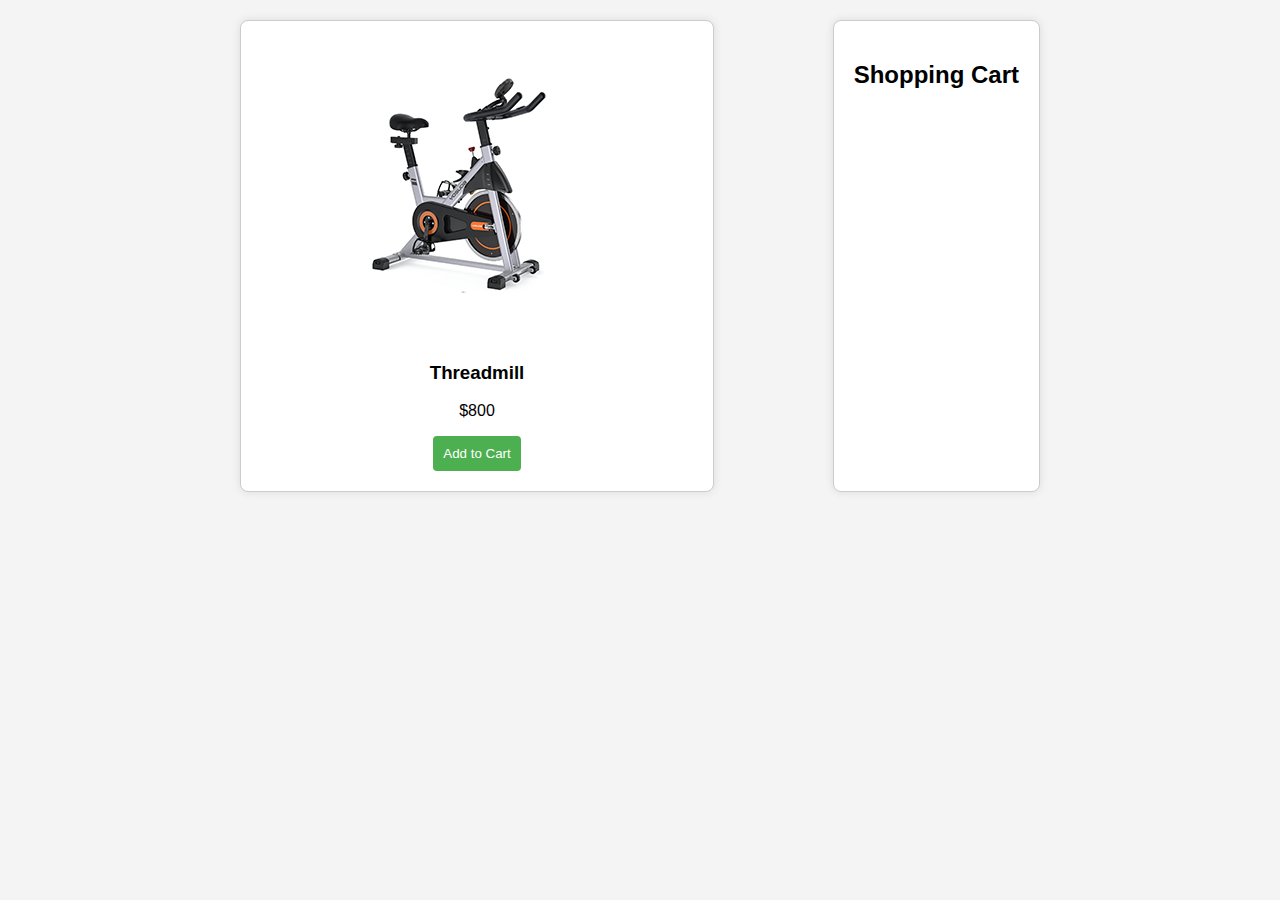
==== cart.html @ 96735649 "Nineth commit" ====
<!DOCTYPE html>
<html lang="en">

<head>
    <meta charset="UTF-8">
    <meta name="viewport" content="width=device-width, initial-scale=1.0">
    <title>Shopping Cart Example</title>
    <link rel="stylesheet" href="./assets/css/cart.css">
</head>

<body>
    <div class="container">
        <div class="item">
            <img src="./assets/images/002.jpg" alt="Product Image">
            <h3>Threadmill</h3>
            <p>$800</p>
            <button onclick="addToCart()">Add to Cart</button>
        </div>
       

        <div class="cart">
            <h2>Shopping Cart</h2>
            <ul id="cartItems"></ul>
        </div>
    </div>

    <script src="./assets/js/cart.js"></script>
</body>

</html>
---- assets/css/cart.css ----
body {
    font-family: 'Arial', sans-serif;
    margin: 0;
    padding: 0;
    background-color: #f4f4f4;
}

.container {
    max-width: 800px;
    margin: 20px auto;
    display: flex;
    justify-content: space-between;
}

.item {
    border: 1px solid #ccc;
    padding: 20px;
    text-align: center;
    background-color: #fff;
    border-radius: 8px;
    box-shadow: 0 0 10px rgba(0, 0, 0, 0.1);
}

.item img {
    max-width: 100%;
    height: auto;
    margin-bottom: 10px;
}

.cart {
    border: 1px solid #ccc;
    padding: 20px;
    background-color: #fff;
    border-radius: 8px;
    box-shadow: 0 0 10px rgba(0, 0, 0, 0.1);
}

ul {
    list-style: none;
    padding: 0;
}

li {
    margin-bottom: 10px;
    display: flex;
    justify-content: space-between;
}

button {
    background-color: #4caf50;
    color: #fff;
    padding: 10px;
    border: none;
    border-radius: 4px;
    cursor: pointer;
}

button:hover {
    background-color: #45a049;
}
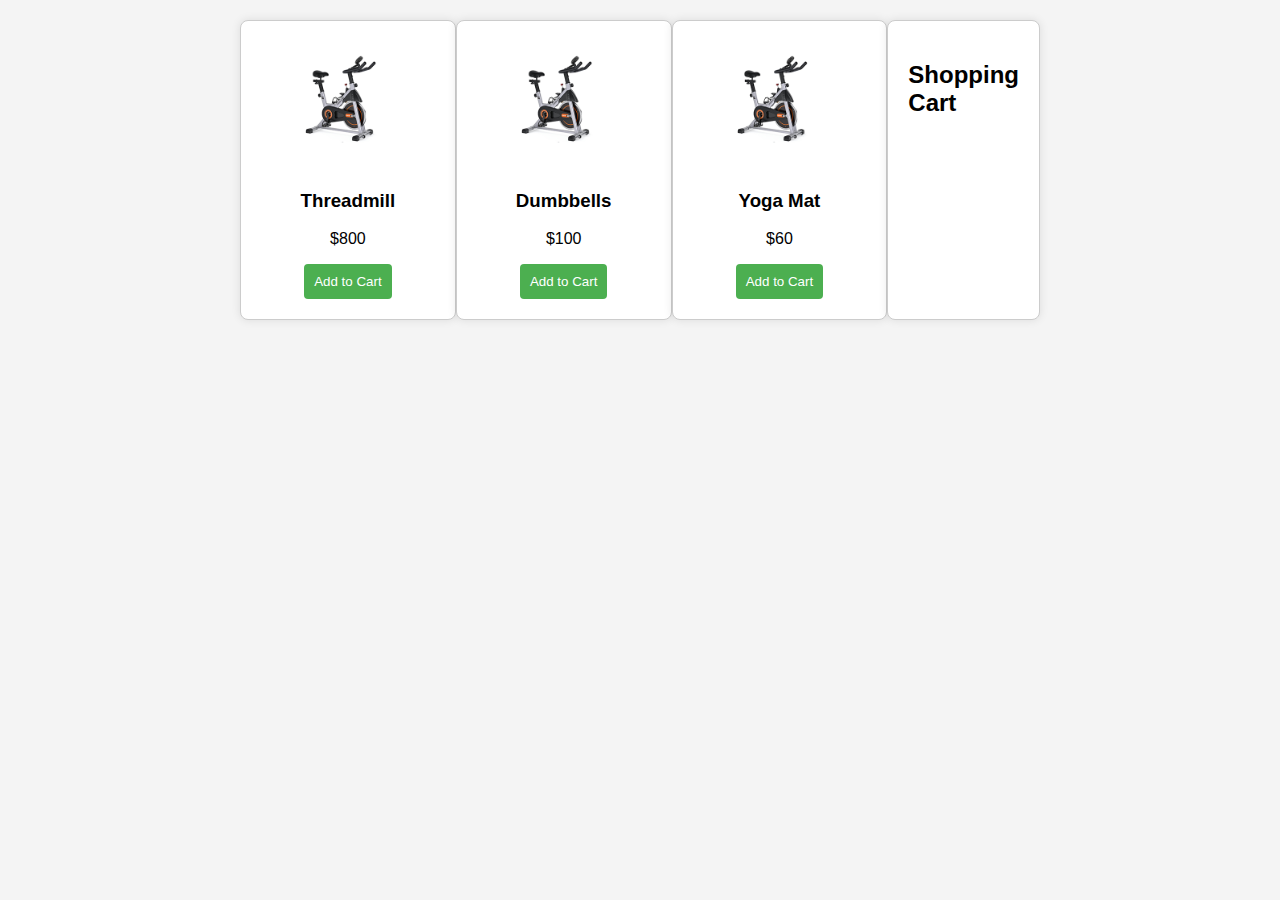
==== commit 20487e75: "10th commit" ====
--- a/cart.html
+++ b/cart.html
@@ -14,9 +14,20 @@
             <img src="./assets/images/002.jpg" alt="Product Image">
             <h3>Threadmill</h3>
             <p>$800</p>
-            <button onclick="addToCart()">Add to Cart</button>
+            <button onclick="addToCart(0)">Add to Cart</button>
         </div>
-       
+        <div class="item">
+            <img src="./assets/images/002.jpg" alt="Product Image">
+            <h3>Dumbbells</h3>
+            <p>$100</p>
+            <button onclick="addToCart(1)">Add to Cart</button>
+        </div>
+        <div class="item">
+            <img src="./assets/images/002.jpg" alt="Product Image">
+            <h3>Yoga Mat</h3>
+            <p>$60</p>
+            <button onclick="addToCart(2)">Add to Cart</button>
+        </div>
 
         <div class="cart">
             <h2>Shopping Cart</h2>
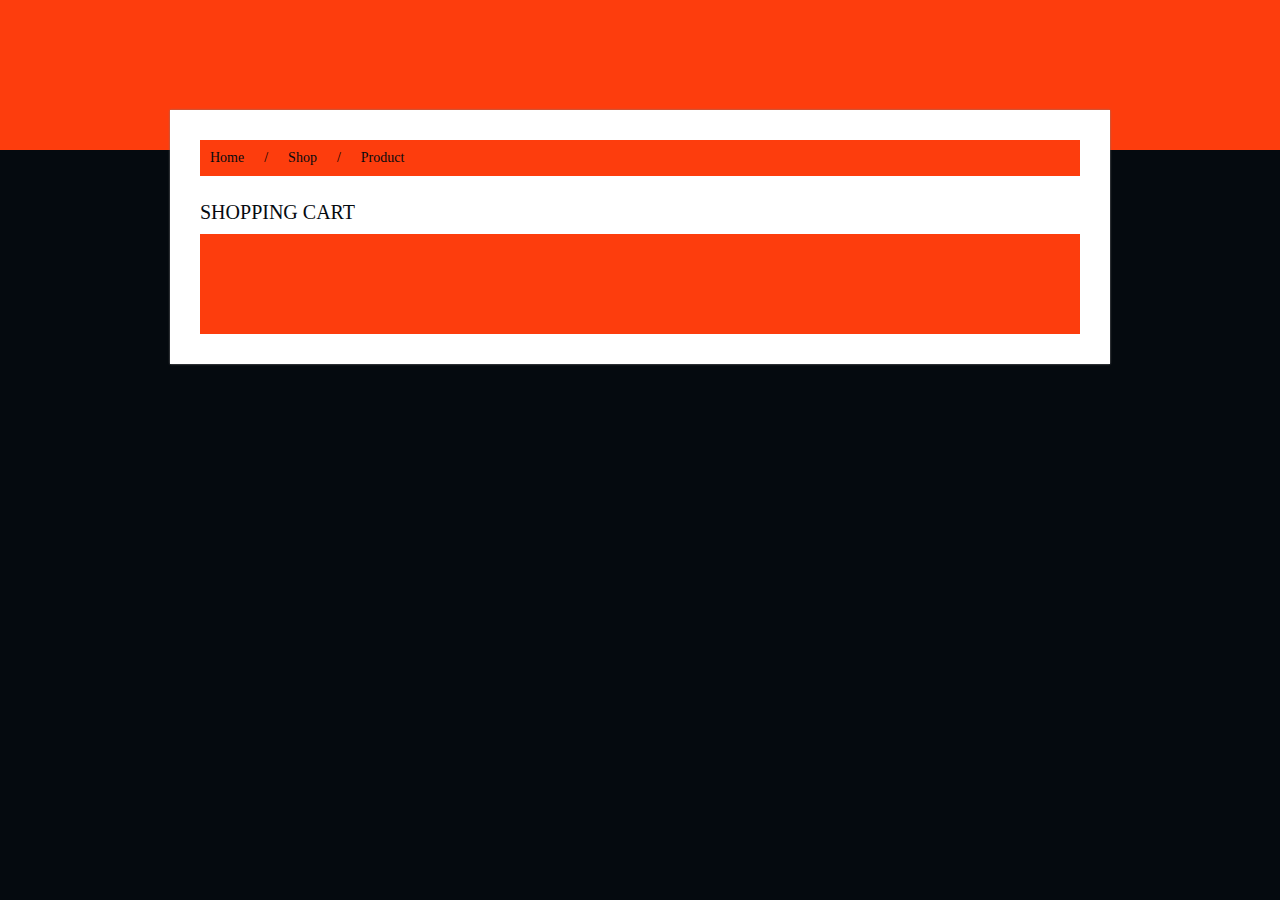
==== commit 977524f5: "12th commit" ====
--- a/cart.html
+++ b/cart.html
@@ -2,33 +2,47 @@
 <html lang="en">
 
 <head>
+    <!-- Meta Tags -->
     <meta charset="UTF-8">
+    <meta name="author" content="Kamran Mubarik">
     <meta name="viewport" content="width=device-width, initial-scale=1.0">
-    <title>Shopping Cart Example</title>
-    <link rel="stylesheet" href="./assets/css/cart.css">
+    <!-- Style Sheet -->
+    <link rel="stylesheet" type="text/css" href="./assets/css/equipments.css" />
+    <!-- Javascript -->
+    <script type="text/javascript" src="js/jquery.min.js"></script>
+    <!-- FancyBox -->
+    <link rel="stylesheet" href="fancybox/source/jquery.fancybox.css" type="text/css" media="screen" />
+    <script type="text/javascript" src="fancybox/source/jquery.fancybox.pack.js"></script>
+
+    <!-- Optionally add helpers - button, thumbnail and/or media -->
+    <link rel="stylesheet" href="fancybox/source/helpers/jquery.fancybox-buttons.css" type="text/css" media="screen" />
+    <script type="text/javascript" src="fancybox/source/helpers/jquery.fancybox-buttons.js"></script>
+    <script type="text/javascript" src="fancybox/source/helpers/jquery.fancybox-media.js"></script>
+
+    <link rel="stylesheet" href="fancybox/source/helpers/jquery.fancybox-thumbs.css" type="text/css" media="screen" />
+    <script type="text/javascript" src="fancybox/source/helpers/jquery.fancybox-thumbs.js"></script>
 </head>
 
 <body>
+
+    <!-- header -->
+    <header>
+    </header>
+    <header>
+    </header>
+
     <div class="container">
-        <div class="item">
-            <img src="./assets/images/002.jpg" alt="Product Image">
-            <h3>Threadmill</h3>
-            <p>$800</p>
-            <button onclick="addToCart(0)">Add to Cart</button>
-        </div>
-        <div class="item">
-            <img src="./assets/images/002.jpg" alt="Product Image">
-            <h3>Dumbbells</h3>
-            <p>$100</p>
-            <button onclick="addToCart(1)">Add to Cart</button>
-        </div>
-        <div class="item">
-            <img src="./assets/images/002.jpg" alt="Product Image">
-            <h3>Yoga Mat</h3>
-            <p>$60</p>
-            <button onclick="addToCart(2)">Add to Cart</button>
-        </div>
-
+        <main>
+            <div class="breadcrumb">
+                <ul>
+                    <li><a href="index.html">Home</a></li>
+                    <li> / </li>
+                    <li><a href="Shopping.html">Shop</a></li>
+                    <li> / </li>
+                    <li><a href="#">Product</a></li>
+                </ul>
+            </div> <!-- End of Breadcrumb-->
+    <div class="container">
         <div class="cart">
             <h2>Shopping Cart</h2>
             <ul id="cartItems"></ul>
@@ -36,6 +50,18 @@
     </div>
 
     <script src="./assets/js/cart.js"></script>
+
+    <!-- 
+    - #FOOTER
+  -->
+
+    <footer class="footer" id="footer">
+
+        <div class="footer-bottom">
+        </div>
+
+    </footer>
+
 </body>
 
 </html>
--- a/assets/css/equipments.css
+++ b/assets/css/equipments.css
@@ -0,0 +1,1185 @@
+/* Variriables */
+:root {
+	--khaki: hsl(12, 98%, 52%);
+	--khakiDark: hsl(12, 98%, 52%);
+	--darkStaleGray: hsl(210, 50%, 4%);
+	--white: #FFFFFF;
+}
+
+/* Import Font */
+@font-face {
+	font-family: Roboto;
+	src: url(../fonts/Roboto/Roboto-Medium.ttf);
+
+	/*-----------------------------------*\
+  #HEADER
+\*-----------------------------------*/
+
+	.header .btn {
+		display: none;
+	}
+
+	.header {
+		background-color: var(--white);
+		position: fixed;
+		top: 0;
+		left: 0;
+		width: 100%;
+		padding-block: 10px;
+		box-shadow: var(--shadow-1);
+		z-index: 4;
+	}
+
+	.header>.container {
+		display: flex;
+		justify-content: space-between;
+		align-items: center;
+	}
+
+	.logo {
+		color: var(--rich-black-fogra-29-1);
+		font-family: var(--ff-catamaran);
+		font-size: 3.5rem;
+		font-weight: var(--fw-900);
+		display: flex;
+		align-items: center;
+		margin-inline-start: -8px;
+	}
+
+	.logo ion-icon {
+		color: var(--coquelicot);
+		font-size: 40px;
+		transform: rotate(90deg) translate(-2px, -5px);
+	}
+
+	.nav-open-btn {
+		background-color: var(--coquelicot);
+		padding: 20px 15px;
+		border-radius: var(--radius-8);
+	}
+
+	.nav-open-btn .line {
+		background-color: var(--white);
+		width: 30px;
+		height: 3px;
+	}
+
+	.nav-open-btn .line:not(:last-child) {
+		margin-block-end: 6px;
+	}
+
+	.nav-open-btn .line:nth-child(2) {
+		width: 25px;
+		margin-inline-start: auto;
+	}
+
+	.navbar {
+		background-color: var(--coquelicot);
+		color: var(--white);
+		position: fixed;
+		top: 100%;
+		left: 0;
+		width: 100%;
+		height: 100%;
+		display: grid;
+		place-content: center;
+		visibility: hidden;
+		transition: 0.25s var(--cubic-in);
+	}
+
+	.navbar.active {
+		visibility: visible;
+		transform: translateY(-100%);
+		transition: 0.5s var(--cubic-out);
+	}
+
+	.nav-close-btn {
+		position: absolute;
+		top: 10px;
+		right: 15px;
+		background-color: var(--rich-black-fogra-29-1);
+		color: var(--white);
+		font-size: 40px;
+		padding: 10px;
+		border-radius: var(--radius-8);
+	}
+
+	.navbar-link {
+		font-family: var(--ff-catamaran);
+		font-size: var(--fs-4);
+		text-align: center;
+		padding-block: 10px;
+		margin-block-end: 20px;
+		transition: var(--transition-1);
+	}
+
+	.navbar-link:is(:hover, :focus, .active) {
+		color: var(--rich-black-fogra-29-1);
+	}
+
+
+
+}
+
+/* Global Settings */
+* {
+	padding: 0;
+	margin: 0;
+	font-family: Roboto;
+	font-size: 14px;
+	font-weight: normal;
+	box-sizing: border-box;
+}
+
+body {
+	width: 100%;
+	height: 100vh;
+	background-color: var(--darkStaleGray);
+}
+
+hr {
+	border: 1px solid rgba(236, 240, 241, 0.3);
+}
+
+.container {
+	width: 960px;
+	margin: 0 auto;
+}
+
+.active {
+	background-color: var(--darkStaleGray) !important;
+	color: var(--khaki) !important;
+}
+
+/* Header Styling */
+header {
+	height: 75px;
+	background-color: var(--khaki);
+}
+
+header .brand {
+	display: flex;
+	justify-content: space-between;
+	align-items: center;
+}
+
+/* Content Styling */
+main {
+	height: auto;
+	background-color: var(--white);
+	padding: 30px;
+	margin-top: -40px;
+	margin-bottom: -40px;
+	box-shadow: 0 0 2px #808080;
+	position: relative;
+	z-index: 100;
+}
+
+main .slider {
+	height: 450px;
+	position: relative;
+}
+
+main .slider img {
+	width: 100%;
+	height: 450px;
+	object-fit: cover;
+}
+
+main .slider .slider-text {
+	position: absolute;
+	top: 50%;
+	left: 50px;
+	color: var(--white);
+	background-color: rgba(0, 0, 0, 0.5);
+	border-radius: 3px;
+	padding: 20px;
+}
+
+main .slider .slider-text h3 {
+	font-size: 20px;
+	text-transform: uppercase;
+	letter-spacing: 2px;
+	text-align: right;
+}
+
+main .slider .slider-text h2 {
+	color: var(--khaki);
+	font-size: 42px;
+	text-transform: uppercase;
+	letter-spacing: 2px;
+	margin-bottom: 20px;
+}
+
+main .slider .slider-text a {
+	color: var(--darkStaleGray);
+	font-size: 16px;
+	font-weight: bold;
+	text-transform: uppercase;
+	text-decoration: none;
+	padding: 5px 15px;
+	letter-spacing: 1px;
+	background: linear-gradient(to bottom, var(--khakiDark), var(--khaki), var(--khakiDark));
+	border-radius: 30px;
+}
+
+main .new-product-section {
+	padding: 20px;
+	margin-top: 80px;
+	margin-bottom: 60px;
+}
+
+main .new-product-section .product-section-heading {
+	text-align: center;
+}
+
+main .new-product-section .product-section-heading h2 {
+	color: var(--darkStaleGray);
+	font-size: 24px;
+	font-weight: bold;
+	text-transform: uppercase;
+	text-decoration: none;
+	letter-spacing: 1px;
+	margin-bottom: 10px;
+}
+
+main .new-product-section .product-section-heading h3 {
+	color: var(--khaki);
+	font-size: 12px;
+	font-weight: bold;
+	text-transform: uppercase;
+	text-decoration: none;
+	letter-spacing: 1px;
+	display: inline-block;
+	padding-bottom: 8px;
+	border-bottom: 2px solid var(--khaki);
+}
+
+main .product-content {
+	margin-top: 40px;
+	display: grid;
+	grid-template-columns: 1fr 1fr 1fr 1fr;
+	grid-column-gap: 25px;
+	grid-row-gap: 40px;
+}
+
+main .product-content .product img {
+	width: 100%;
+	height: 220px;
+	object-fit: cover;
+	margin-bottom: 10px;
+}
+
+main .product-content .product h3 {
+	color: var(--khaki);
+	font-size: 12px;
+	font-weight: normal;
+	margin-bottom: 8px;
+	text-transform: uppercase;
+	letter-spacing: 1px;
+}
+
+main .product-content .product h2 {
+	color: var(--darkStaleGray);
+	font-size: 13px;
+	font-weight: bold;
+	margin-bottom: 20px;
+	text-transform: uppercase;
+	letter-spacing: 1px;
+}
+
+main .product-content .product .product-detail a {
+	float: left;
+	color: var(--darkStaleGray);
+	background-color: transparent;
+	font-size: 11px;
+	font-weight: bold;
+	text-transform: uppercase;
+	text-decoration: none;
+	letter-spacing: 1px;
+	border: 1px solid var(--darkStaleGray);
+	border-radius: 20px;
+	padding: 5px 8px;
+	transition: 0.5s;
+}
+
+main .product-content .product .product-detail a:hover {
+	background-color: var(--khaki);
+	border: 1px solid transparent;
+}
+
+main .product-content .product p {
+	color: var(--darkStaleGray);
+	float: right;
+	font-size: 14px;
+	font-weight: bold;
+	margin-top: 5px;
+}
+
+main .collection {
+	display: flex;
+	justify-content: space-around;
+	align-items: center;
+}
+
+main .collection .men-collection {
+	width: 49%;
+	height: 200px;
+	background: gray url(../img/other/men-collection.jpg) no-repeat;
+	background-size: cover;
+	background-blend-mode: multiply;
+	text-align: right;
+	line-height: 36px;
+	padding: 20px 40px;
+}
+
+main .collection .women-collection {
+	width: 49%;
+	height: 200px;
+	background: gray url(../img/other/women-collection.jpg) no-repeat;
+	background-size: cover;
+	background-blend-mode: multiply;
+	text-align: left;
+	line-height: 36px;
+	padding: 20px 40px;
+}
+
+main .collection .men-collection h2,
+footer {
+	height: 100px;
+	background-color: var(--khaki);
+}
+
+footer .footer-widget {
+	padding-top: 70px;
+	margin-bottom: 20px;
+	display: flex;
+	justify-content: space-between;
+}
+
+footer .footer-widget .widget {
+	width: 300px;
+	height: 170px;
+	padding: 20px;
+	color: var(--white);
+	background-color: var(--darkStaleGray);
+}
+
+footer .footer-widget .widget h3 {
+	font-size: 14px;
+	text-transform: uppercase;
+	color: var(--white);
+	letter-spacing: 1px;
+	margin-bottom: 8px;
+	border-bottom: 1px solid var(--white);
+}
+
+footer .footer-widget .widget ul {
+	list-style: none;
+	margin-left: 10px;
+}
+
+footer .footer-widget .widget ul li {
+	padding: 5px;
+}
+
+footer .footer-widget .widget ul li a {
+	color: var(--white);
+	text-decoration: none;
+	letter-spacing: 1px;
+}
+
+footer .footer-widget .widget ul li a:hover {
+	text-decoration: underline;
+}
+
+footer .footer-widget .widget .follow ul {
+	list-style: none;
+	margin-left: 10px;
+	margin-bottom: 10px;
+}
+
+footer .footer-widget .widget .follow ul li {
+	display: inline-block;
+}
+
+footer .footer-widget .widget .subscribe {
+	widows: 250px;
+}
+
+footer .footer-widget .widget .subscribe .form-control {
+	width: 250px;
+}
+
+footer .footer-widget .widget .subscribe .form-group {
+	width: 250px;
+	position: relative;
+	margin-top: 10px;
+}
+
+footer .footer-widget .widget .subscribe .form-group input {
+	widows: 100%;
+	height: 25px;
+	border: none;
+	outline: none;
+	padding: 3px 8px;
+	border-radius: 30px;
+}
+
+footer .footer-widget .widget .subscribe .form-group img {
+	position: absolute;
+	top: 0;
+	right: 0;
+	transform: rotate(45deg);
+	cursor: pointer;
+}
+
+footer .footer-bar {
+	display: flex;
+	justify-content: space-between;
+	align-items: center;
+	padding: 5px 0;
+}
+
+footer .footer-bar .copyright-text p {
+	color: var(--darkStaleGray);
+	text-transform: uppercase;
+	letter-spacing: 0.5px;
+}
+
+footer .footer-bar .payment-mode img {
+	margin-left: 10px;
+}
+
+/* About Page */
+main .about {
+	padding: 30px;
+}
+
+main .about .heading {
+	text-align: left;
+}
+
+main .about .heading h2 {
+	color: var(--darkStaleGray);
+	font-size: 24px;
+	font-weight: bold;
+	text-transform: uppercase;
+	text-decoration: none;
+	letter-spacing: 1px;
+	margin-bottom: 10px;
+}
+
+main .about p {
+	letter-spacing: 0.6;
+	line-height: 24px;
+}
+
+/*contact Page */
+main .contact {
+	padding: 30px;
+}
+
+main .contact .heading {
+	text-align: center;
+}
+
+main .contact .heading h2 {
+	color: var(--darkStaleGray);
+	font-size: 24px;
+	font-weight: bold;
+	text-transform: uppercase;
+	text-decoration: none;
+	letter-spacing: 1px;
+	margin-bottom: 10px;
+}
+
+main .contact form {
+	width: 60%;
+	margin: 0 auto;
+	margin-top: 40px;
+}
+
+main .contact form input[type="submit"] {
+	background-color: var(--khaki);
+	border: 1px solid transparent;
+	color: var(--darkStaleGray);
+	border-radius: 3px;
+	cursor: pointer;
+	transition: 0.5s;
+	display: inline;
+}
+
+/* Product Page ===== Single Product Styling */
+main .breadcrumb {
+	background-color: var(--khaki);
+	padding: 10px 0;
+	margin-bottom: 25px;
+}
+
+main .breadcrumb ul {
+	display: flex;
+	justify-content: flex-start;
+	list-style: none;
+}
+
+main .breadcrumb ul li {
+	padding: 0 10px;
+}
+
+main .breadcrumb ul li a {
+	color: var(--darkStaleGray);
+	text-decoration: none;
+}
+
+main .single-product {
+	display: flex;
+	justify-content: space-between;
+	margin-bottom: 30px;
+}
+
+main .single-product .images-section {
+	width: 40%;
+}
+
+main .single-product .product-detail {
+	width: 60%;
+	padding-left: 30px;
+}
+
+main .single-product .images-section .larg-img img {
+	width: 100%;
+	height: 380px;
+	object-fit: cover;
+}
+
+main .single-product .images-section .small-img {
+	width: 100%;
+	display: flex;
+	justify-content: space-between;
+	padding: 10px 0;
+}
+
+main .single-product .images-section .small-img img {
+	width: 80px;
+	height: 53px;
+}
+
+main hr {
+	margin-top: 20px;
+	margin-bottom: 20px;
+}
+
+main .single-product .product-detail h2 {
+	font-size: 24px;
+	color: var(--darkStaleGray);
+	margin-bottom: 15px;
+}
+
+main .single-product .product-detail h3 {
+	font-size: 18px;
+	color: var(--khakiDark);
+}
+
+main .single-product .product-detail p {
+	font-size: 14px;
+	line-height: 20px;
+	color: var(--darkStaleGray);
+}
+
+main .single-product .product-detail .product-cart #cart-form {
+	margin-bottom: 20px;
+}
+
+main .single-product .product-detail .product-cart #cart-form input {
+	height: 30px;
+	padding: 5px;
+	color: var(--darkStaleGray);
+}
+
+main .single-product .product-detail .product-cart #cart-form input[type="submit"] {
+	background-color: var(--khaki);
+	border: 1px solid transparent;
+	color: var(--darkStaleGray);
+	border-radius: 3px;
+	cursor: pointer;
+	transition: 0.5s;
+}
+
+main .single-product .product-detail .product-cart #cart-form input[type="submit"]:hover {
+	border: 1px solid var(--darkStaleGray);
+}
+
+main .single-product .product-detail .product-cart #wishlist-form input[type="checkbox"] {
+	width: 24px;
+	height: 24px;
+	position: relative;
+	outline: none;
+	cursor: pointer;
+	appearance: none;
+}
+
+main .single-product .product-detail .product-cart #wishlist-form input[type="checkbox"]:before {
+	content: "";
+	width: 100%;
+	height: 100%;
+	position: absolute;
+	top: 6px;
+	left: 0;
+	background: url(../img/icons/heart.png);
+}
+
+main .single-product .product-detail .product-cart #wishlist-form input:checked[type="checkbox"]:before {
+	background: url(../img/icons/heart_fill.png);
+}
+
+main .single-product .product-detail .product-meta p {
+	margin-bottom: 20px;
+}
+
+main .product-long-description h3 {
+	font-size: 18px;
+	color: var(--khakiDark);
+	margin-bottom: 20px;
+}
+
+main .product-long-description p {
+	font-size: 14px;
+	line-height: 20px;
+	color: var(--darkStaleGray);
+}
+
+/* Shop Page ===== Shop Page Styling */
+main .new-product-section.shop {
+	margin-top: 20px !important;
+	display: flex;
+}
+
+main .new-product-section.shop .sidebar {
+	width: 23%;
+	margin-right: 2%;
+	border-right: 1px solid #eee;
+	padding-right: 10px;
+}
+
+main .new-product-section.shop .sidebar .sidebar-widget {
+	margin-bottom: 15px;
+}
+
+main .new-product-section.shop .sidebar .sidebar-widget h3 {
+	text-transform: uppercase;
+	font-weight: bold;
+	letter-spacing: 1px;
+	color: var(--darkStaleGray);
+	margin-bottom: 15px;
+	padding-bottom: 5px;
+	border-bottom: 1px solid var(--darkStaleGray);
+}
+
+main .new-product-section.shop .sidebar .sidebar-widget ul li {
+	list-style-position: inside;
+	padding: 3px 0;
+}
+
+main .new-product-section.shop .sidebar .sidebar-widget ul li a {
+	color: var(--khaki);
+	text-decoration: none;
+}
+
+main .new-product-section.shop .sidebar .sidebar-widget ul li a:hover {
+	color: var(--khakiDark);
+}
+
+main .new-product-section.shop .sidebar .sidebar-widget .ui-state-active {
+	background-color: var(--khaki) !important;
+}
+
+main .new-product-section.shop .sidebar .sidebar-widget .ui-state-focus {
+	outline: none;
+	border: 1px solid var(--khakiDark) !important;
+}
+
+main .new-product-section.shop .sidebar .sidebar-widget .ui-widget-header {
+	background-color: var(--darkStaleGray) !important;
+}
+
+main .new-product-section.shop .product-content {
+	width: 75%;
+	margin-top: 0px !important;
+	display: grid;
+	grid-template-columns: 1fr 1fr 1fr;
+	grid-column-gap: 15px;
+	grid-row-gap: 40px;
+}
+
+main .load-more {
+	width: 100%;
+	text-align: center;
+}
+
+main .load-more a {
+	color: var(--darkStaleGray);
+	text-transform: uppercase;
+	text-decoration: none;
+	padding: 5px;
+	border-bottom: 1px dashed var(--darkStaleGray);
+	transition: 0.5s ease-in-out;
+	border-radius: 20px 20px 0px 0px;
+}
+
+main .load-more a:hover {
+	padding: 5px 8px;
+	border: 1px dashed var(--darkStaleGray);
+	border-radius: 20px;
+}
+
+/* Content Section === Cart Page */
+main .cart-page {
+	max-height: 580px;
+	display: flex;
+	justify-content: space-between;
+	padding: 10px;
+}
+
+/* Content main === Cart Page === Cart Items */
+main .cart-page .cart-items {
+	width: 70%;
+}
+
+main h2 {
+	color: var(--darkStaleGray);
+	font-size: 20px;
+	text-transform: uppercase;
+	margin-bottom: 10px;
+}
+
+main .cart-page .cart-items table {
+	width: 100%;
+}
+
+main .cart-page .cart-items table .qty {
+	text-align: center;
+	position: relative;
+}
+
+main .cart-page .cart-items tbody img {
+	width: 100px;
+	height: 80px;
+	margin-right: 3px;
+}
+
+main .cart-page .cart-items table th {
+	border-bottom: 1px solid rgba(236, 240, 241, 0.3);
+	text-align: left;
+	padding: 5px 0;
+}
+
+main .cart-page .cart-items table td {
+	color: var(--darkStaleGray);
+	border-bottom: 1px solid rgba(236, 240, 241, 0.3);
+	padding: 8px 0;
+}
+
+main .cart-page .cart-items table td a {
+	color: var(--white);
+	background-color: red;
+	padding: 1px 7px;
+	text-decoration: none;
+	border-radius: 2px;
+}
+
+main .cart-page .cart-items table td a:hover {
+	background-color: var(--darkStaleGray);
+}
+
+main .cart-page .cart-items .pagination ul {
+	width: 60%;
+	display: flex;
+	justify-content: flex-start;
+	list-style: none;
+	margin-top: 10px;
+}
+
+main .cart-page .cart-items .pagination ul li a {
+	padding: 3px 8px;
+	margin-right: 5px;
+	color: var(--khaki);
+	background-color: var(--darkStaleGray);
+	text-decoration: none;
+}
+
+main .cart-page .cart-items .pagination ul li a:hover {
+	color: var(--darkStaleGray);
+	background-color: var(--khaki);
+}
+
+input.cartNumber::-webkit-outer-spin-button,
+input.cartNumber::-webkit-inner-spin-button {
+	-webkit-appearance: none;
+	margin: 0;
+}
+
+input.cartNumber {
+	width: 50px;
+	height: 25px;
+	position: absolute;
+	padding: 0 5px;
+	top: 20%;
+	left: 23px;
+}
+
+div.prev {
+	width: 30px;
+	height: 25px;
+	position: absolute;
+	left: -10px;
+	top: 20%;
+	background-color: var(--darkStaleGray);
+	color: var(--khaki);
+	border-radius: 2px;
+	padding-top: 4px;
+	z-index: 1000;
+	cursor: pointer;
+}
+
+div.next {
+	width: 30px;
+	height: 25px;
+	position: absolute;
+	right: -10px;
+	top: 20%;
+	background-color: var(--darkStaleGray);
+	color: var(--khaki);
+	border-radius: 2px;
+	padding-top: 4px;
+	z-index: 1000;
+	cursor: pointer;
+}
+
+div.prev:hover,
+div.next:hover {
+	background-color: var(--khaki);
+	color: var(--darkStaleGray);
+}
+
+/* Content Section === Cart Page === Cart Summary */
+main .cart-summary {
+	width: 25%;
+	height: 220px;
+	padding: 5px;
+	border: 1px solid rgba(236, 240, 241, 0.3);
+	margin-top: 28px;
+}
+
+main .cart-summary .checkout-total h3 {
+	background-color: var(--darkStaleGray);
+	color: var(--khaki);
+	text-transform: uppercase;
+	padding: 10px;
+}
+
+main .cart-summary .checkout-total ul {
+	list-style: none;
+	padding: 10px;
+}
+
+main .cart-summary .checkout-total ul li {
+	margin-bottom: 10px;
+}
+
+main .cart-summary .checkout-total ul li a {
+	background-color: var(--khaki);
+	color: var(--darkStaleGray);
+	text-transform: uppercase;
+	text-decoration: none;
+	text-align: center;
+	padding: 5px 8px;
+	margin-top: 20px;
+	display: block;
+}
+
+main .cart-summary .checkout-total ul li a:hover {
+	background-color: var(--darkStaleGray);
+	color: var(--khaki);
+}
+
+/* Content Section === Checkout Page */
+main .checkout-page {
+	/*max-height: 680px;*/
+	display: flex;
+	justify-content: space-between;
+	padding: 10px;
+}
+
+/* Content main === Checkout Page === Checkout Items */
+main .checkout-page .billing-detail {
+	width: 60%;
+}
+
+main .checkout-page .billing-detail h4 {
+	display: block;
+	color: var(--darkStaleGray);
+	background-color: var(--khaki);
+	text-transform: uppercase;
+	padding: 5px;
+	margin-bottom: 10px;
+}
+
+main form.checkout-form .form-group {
+	margin: 10px 5px;
+	width: calc(100% - 10px);
+}
+
+main form.checkout-form label {
+	color: var(--darkStaleGray);
+	display: block;
+	margin-bottom: 6px;
+}
+
+main form.checkout-form .form-group input,
+main form.checkout-form .form-group select,
+main form.checkout-form .form-group textarea {
+	width: 100%;
+	padding: 8px 5px
+}
+
+main form.checkout-form input:focus,
+main form.checkout-form select:focus,
+main form.checkout-form textarea:focus {
+	outline: 1px solid var(--darkStaleGray);
+}
+
+main form.checkout-form .form-inline {
+	display: flex;
+	justify-content: space-between;
+}
+
+main form.checkout-form .form-inline .form-group {
+	width: 48%;
+}
+
+/* Content Section === Checkout Page === Order Summary */
+main .order-summary {
+	width: 30%;
+	height: 500px;
+	padding: 5px;
+	border: 1px solid rgba(236, 240, 241, 0.3);
+}
+
+main .order-summary .checkout-total span {
+	float: right;
+}
+
+main .order-summary .checkout-total textarea {
+	width: 100%;
+	resize: none;
+	display: none;
+	font-size: 12px;
+	padding: 5px;
+}
+
+main .order-summary .checkout-total h3 {
+	background-color: var(--darkStaleGray);
+	color: var(--khaki);
+	text-transform: uppercase;
+	padding: 10px;
+}
+
+main .order-summary .checkout-total ul {
+	list-style: none;
+	padding: 10px;
+}
+
+main .order-summary .checkout-total ul li {
+	margin-bottom: 10px;
+}
+
+main .order-summary .checkout-total ul li input[type="radio"] {
+	width: 15px;
+	height: 15px;
+	position: relative;
+	appearance: none;
+	outline: none;
+	margin-right: 5px;
+}
+
+main .order-summary .checkout-total ul li input[type="radio"]:after {
+	content: "";
+	width: 100%;
+	height: 100%;
+	position: absolute;
+	left: 0;
+	top: 2px;
+	border: 1px solid var(--khaki);
+	border-radius: 50%;
+	padding: 2px;
+	box-sizing: border-box;
+	background-clip: content-box;
+}
+
+main .order-summary .checkout-total ul li input:checked[type="radio"]:after {
+	content: "";
+	width: 100%;
+	height: 100%;
+	position: absolute;
+	left: 0;
+	top: 2px;
+	background: var(--darkStaleGray);
+	border-radius: 50%;
+	padding: 2px;
+	box-sizing: border-box;
+	background-clip: content-box;
+}
+
+main .order-summary .checkout-total ul li input[type="submit"] {
+	background-color: var(--khaki);
+	color: var(--darkStaleGray);
+	text-transform: uppercase;
+	text-decoration: none;
+	text-align: center;
+	padding: 5px 8px;
+	margin-top: 20px;
+	display: block;
+	border: none;
+	cursor: pointer;
+	width: 100%;
+}
+
+main .order-summary .checkout-total ul li input[type="submit"]:hover {
+	background-color: var(--darkStaleGray);
+	color: var(--khaki);
+}
+
+/* Account Page === Profile */
+main .account-page {
+	display: flex;
+	justify-content: space-between;
+	padding: 10px;
+}
+
+main .account-page .profile {
+	width: 30%;
+}
+
+main .account-page .profile .profile-img {
+	width: 140px;
+	height: 160px;
+	margin: 0 auto;
+	margin-bottom: 60px;
+	overflow: none;
+	text-align: center;
+}
+
+main .account-page .profile .profile-img img {
+	width: 100%;
+	height: 140px;
+	border-radius: 50%;
+	border: 1px solid rgba(236, 240, 241, 0.3);
+	object-fit: cover;
+	box-shadow: 0px 0px 8px #9e9e9e;
+}
+
+main .account-page .profile .profile-img h2 {
+	color: var(--darkStaleGray);
+	margin-top: 10px;
+	margin-bottom: 5px;
+}
+
+main .account-page .profile ul {
+	list-style: none;
+	padding: 10px;
+}
+
+main .account-page .profile ul li {
+	margin-bottom: 5px;
+}
+
+main .account-page .profile ul li a {
+	color: var(--darkStaleGray);
+	border: 1px solid rgba(236, 240, 241, 0.3);
+	text-transform: uppercase;
+	text-decoration: none;
+	text-align: left;
+	padding: 5px 8px;
+	display: block;
+}
+
+
+
+.footer-bottom {
+	background-color: var(--rich-black-fogra-29-2);
+	color: var(--white);
+	text-align: center;
+	padding-block: 5px;
+}
+
+.footer-bottom-link:is(:hover, :focus) {
+	color: var(--coquelicot);
+}
+
+
+
+
+/**
+   * REUSED STYLE
+   */
+
+.container {
+	max-width: 940px;
+	width: 100%;
+	margin-inline: auto;
+}
+
+.hero-subtitle,
+.section-subtitle {
+	font-size: var(--fs-5);
+}
+
+
+/* Default styles for larger screens (laptop and desktop) */
+body {
+	font-size: 16px;
+}
+
+/* Styles for tablets */
+@media (max-width: 768px) {
+	body {
+		font-size: 14px;
+	}
+
+	.container {
+		width: 90%;
+	}
+
+	/* Add more styles as needed for tablet layout */
+}
+
+/* Styles for mobile devices */
+@media (max-width: 480px) {
+	body {
+		font-size: 12px;
+	}
+
+	.container {
+		width: 100%;
+	}
+
+	/* Add more styles as needed for mobile layout */
+}
+
+/* Add any other global styles here */
+
+/* Add specific styles for your header, footer, and other sections as needed */
+
+
+
+.rating {
+	display: flex;
+	margin-bottom:5px;
+  }
+
+  .rating span {
+	font-size: 24px;
+	color: #FFD700; /* Gold color for stars */
+	cursor: pointer;
+  }
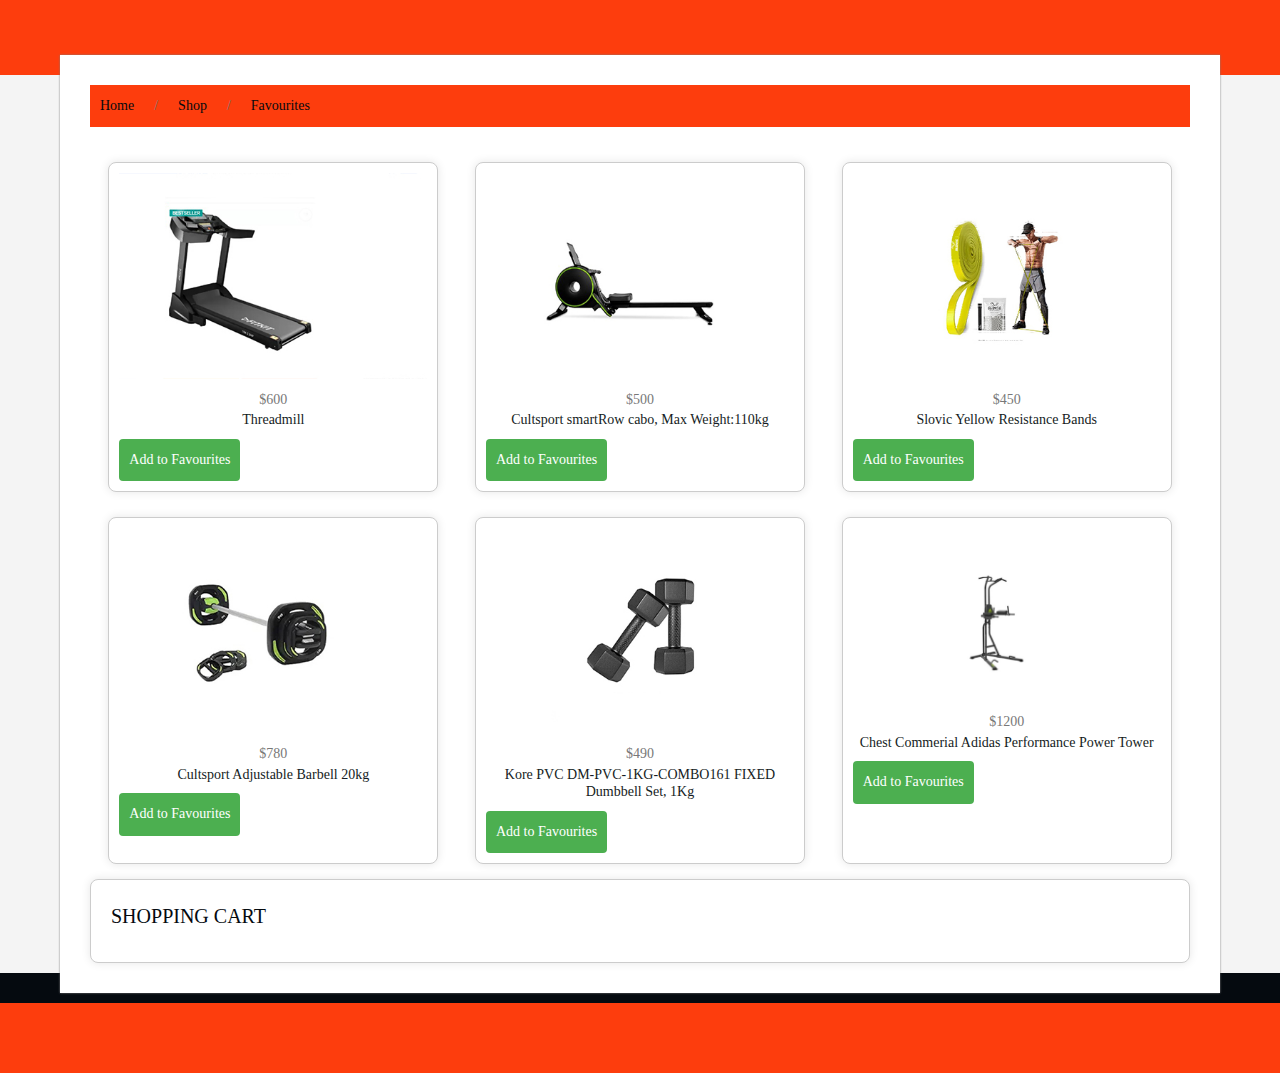
==== commit 7413e2b7: "13th commit" ====
--- a/cart.html
+++ b/cart.html
@@ -2,32 +2,24 @@
 <html lang="en">
 
 <head>
-    <!-- Meta Tags -->
     <meta charset="UTF-8">
     <meta name="author" content="Kamran Mubarik">
     <meta name="viewport" content="width=device-width, initial-scale=1.0">
-    <!-- Style Sheet -->
     <link rel="stylesheet" type="text/css" href="./assets/css/equipments.css" />
-    <!-- Javascript -->
+    <link rel="stylesheet" href="./assets/css/style.css">
+    <link rel="stylesheet" href="./assets/css/cart.css">
     <script type="text/javascript" src="js/jquery.min.js"></script>
-    <!-- FancyBox -->
     <link rel="stylesheet" href="fancybox/source/jquery.fancybox.css" type="text/css" media="screen" />
     <script type="text/javascript" src="fancybox/source/jquery.fancybox.pack.js"></script>
-
-    <!-- Optionally add helpers - button, thumbnail and/or media -->
     <link rel="stylesheet" href="fancybox/source/helpers/jquery.fancybox-buttons.css" type="text/css" media="screen" />
     <script type="text/javascript" src="fancybox/source/helpers/jquery.fancybox-buttons.js"></script>
     <script type="text/javascript" src="fancybox/source/helpers/jquery.fancybox-media.js"></script>
-
     <link rel="stylesheet" href="fancybox/source/helpers/jquery.fancybox-thumbs.css" type="text/css" media="screen" />
     <script type="text/javascript" src="fancybox/source/helpers/jquery.fancybox-thumbs.js"></script>
 </head>
 
 <body>
 
-    <!-- header -->
-    <header>
-    </header>
     <header>
     </header>
 
@@ -39,29 +31,81 @@
                     <li> / </li>
                     <li><a href="Shopping.html">Shop</a></li>
                     <li> / </li>
-                    <li><a href="#">Product</a></li>
+                    <li><a href="#">Favourites</a></li>
                 </ul>
-            </div> <!-- End of Breadcrumb-->
-    <div class="container">
-        <div class="cart">
-            <h2>Shopping Cart</h2>
-            <ul id="cartItems"></ul>
-        </div>
+            </div>
+            <div class="card-container">
+                <div class="card">
+                    <img src="./assets/images/005.jpg" loading="lazy" alt="Going to the gym for the first time">
+                    <time class="card-meta" datetime="2022-07-07">$600</time>
+                    <h3 class="h3">
+                        <a href="equipment1.html" class="card-title">Threadmill</a>
+                    </h3>
+                    <button onclick="addToCart(0)">Add to Favourites</button>
+                </div>
+                <div class="card">
+                    <img src="./assets/images/006.jpg" width="440" height="270" loading="lazy"
+                        alt="Parturient accumsan cacus pulvinar magna" class="img-cover">
+                    <time class="card-meta" datetime="2022-07-07">$500</time>
+                    <h3 class="h3">
+                        <a href="equipment2.html" class="card-title"> Cultsport smartRow cabo, Max
+                            Weight:110kg</a>
+                    </h3>
+                    <button onclick="addToCart(1)">Add to Favourites</button>
+                </div>
+                <div class="card">
+                    <img src="./assets/images/007.jpg" width="440" height="270" loading="lazy"
+                        alt="Risus purus namien parturient accumsan cacus" class="img-cover">
+                    <time class="card-meta" datetime="2022-07-07">$450</time>
+                    <h3 class="h3">
+                        <a href="equipment3.html" class="card-title">Slovic Yellow Resistance Bands</a>
+                    </h3>
+                    <button onclick="addToCart(2)">Add to Favourites</button>
+                </div>
+                <div class="card">
+                    <img src="./assets/images/008.jpg" width="440" height="270" loading="lazy"
+                        alt="Risus purus namien parturient accumsan cacus" class="img-cover">
+                    <time class="card-meta" datetime="2022-07-07">$780</time>
+                    <h3 class="h3">
+                        <a href="equipment4.html" class="card-title">Cultsport Adjustable Barbell 20kg</a>
+                    </h3>
+                    <button onclick="addToCart(3)">Add to Favourites</button>
+                </div>
+                <div class="card">
+                    <img src="./assets/images/009.jpg" width="440" height="270" loading="lazy"
+                        alt="Risus purus namien parturient accumsan cacus" class="img-cover">
+                    <time class="card-meta" datetime="2022-07-07">$490</time>
+                    <h3 class="h3">
+                        <a href="equipment5.html" class="card-title">Kore PVC DM-PVC-1KG-COMBO161 FIXED Dumbbell
+                            Set, 1Kg</a>
+                    </h3>
+                    <button onclick="addToCart(4)">Add to Favourites</button>
+                </div>
+                <div class="card">
+                    <img src="./assets/images/010.jpg" width="440" height="270" loading="lazy"
+                        alt="Risus purus namien parturient accumsan cacus" class="img-cover">
+                    <time class="card-meta" datetime="2022-07-07">$1200</time>
+                    <h3 class="h3">
+                        <a href="equipment6.html" class="card-title">Chest Commerial Adidas Performance Power
+                            Tower</a>
+                    </h3>
+                    <button onclick="addToCart(5)">Add to Favourites</button>
+                </div>
+            </div>
+            <div class="cart">
+                <h2>Shopping Cart</h2>
+                <ul id="cartItems"></ul>
+            </div>
+        </main>
+       
     </div>
 
-    <script src="./assets/js/cart.js"></script>
-
-    <!-- 
-    - #FOOTER
-  -->
-
     <footer class="footer" id="footer">
-
         <div class="footer-bottom">
         </div>
-
     </footer>
 
+    <script src="./assets/js/cart.js"></script>
 </body>
 
 </html>
--- a/assets/css/style.css
+++ b/assets/css/style.css
@@ -0,0 +1,1671 @@
+/*-----------------------------------*\
+  #style.css
+\*-----------------------------------*/
+
+
+
+/*-----------------------------------*\
+  #CUSTOM PROPERTY
+\*-----------------------------------*/
+
+:root {
+
+  /**
+   * colors
+   */
+
+  --rich-black-fogra-29_50: hsl(210, 26%, 11%, 0.5);
+  --rich-black-fogra-29-1: hsl(210, 26%, 11%);
+  --rich-black-fogra-29-2: hsl(210, 50%, 4%);
+  --silver-metallic: hsl(212, 9%, 67%);
+  --coquelicot_20: hsla(12, 98%, 52%, 0.2);
+  --coquelicot_10: hsla(12, 98%, 52%, 0.1);
+  --sonic-silver: hsl(0, 0%, 47%);
+  --cadet-gray: hsl(214, 15%, 62%);
+  --light-gray: hsl(0, 0%, 80%);
+  --coquelicot: hsl(12, 98%, 52%);
+  --gainsboro: hsl(0, 0%, 88%);
+  --white_20: hsl(0, 0%, 100%, 0.2);
+  --white_10: hsl(0, 0%, 100%, 0.1);
+  --black_10: hsl(0, 0%, 0%, 0.1);
+  --white: hsl(0, 0%, 100%);
+
+  /**
+   * typography
+   */
+
+  --ff-catamaran: 'Catamaran', sans-serif;
+  --ff-rubik: 'Rubik', sans-serif;
+
+  --fs-1: 3.8rem;
+  --fs-2: 3rem;
+  --fs-3: 2.5rem;
+  --fs-4: 2rem;
+  --fs-5: 1.8rem;
+  --fs-6: 1.5rem;
+
+  --fw-900: 900;
+  --fw-800: 800;
+  --fw-700: 700;
+  --fw-500: 500;
+
+  /**
+   * spacing
+   */
+
+  --section-padding: 80px;
+
+  /**
+   * shadow
+   */
+
+  --shadow-1: 0 0 20px var(--black_10);
+  --shadow-2: 0px 10px 24px var(--coquelicot_20);
+
+  /**
+   * border radius
+   */
+
+  --radius-10: 10px;
+  --radius-8: 8px;
+  --radius-5: 5px;
+
+  /**
+   * transition
+   */
+
+  --transition-1: 0.25s ease;
+  --transition-2: 0.5s ease;
+  --cubic-in: cubic-bezier(0.51, 0.03, 0.64, 0.28);
+  --cubic-out: cubic-bezier(0.33, 0.85, 0.4, 0.96);
+
+}
+
+
+
+
+
+/*-----------------------------------*\
+  #RESET
+\*-----------------------------------*/
+
+*,
+*::before,
+*::after {
+  margin: 0;
+  padding: 0;
+  box-sizing: border-box;
+}
+
+li {
+  list-style: none;
+}
+
+a {
+  text-decoration: none;
+  color: inherit;
+}
+
+a,
+img,
+span,
+input,
+button,
+strong,
+ion-icon {
+  display: block;
+}
+
+img {
+  height: auto;
+}
+
+input,
+button {
+  background: none;
+  border: none;
+  font: inherit;
+}
+
+input {
+  width: 100%;
+}
+
+button {
+  cursor: pointer;
+}
+
+ion-icon {
+  pointer-events: none;
+}
+
+address {
+  font-style: normal;
+}
+
+html {
+  font-family: var(--ff-rubik);
+  font-size: 10px;
+  scroll-behavior: smooth;
+}
+
+body {
+  background-color: var(--white);
+  color: var(--sonic-silver);
+  font-size: 1.6rem;
+  line-height: 1.6;
+}
+
+:focus-visible {
+  outline-offset: 4px;
+}
+
+::-webkit-scrollbar {
+  width: 5px;
+}
+
+::-webkit-scrollbar-track {
+  background-color: var(--light-gray);
+}
+
+::-webkit-scrollbar-thumb {
+  background-color: var(--coquelicot);
+}
+
+::-webkit-scrollbar-thumb:hover {
+  background-color: var(--rich-black-fogra-29-1);
+}
+
+
+
+
+
+/*-----------------------------------*\
+  #REUSED STYLE
+\*-----------------------------------*/
+
+.container {
+  padding-inline: 15px;
+}
+
+.section {
+  padding-block: var(--section-padding);
+}
+
+.bg-dark {
+  background-color: var(--rich-black-fogra-29-1);
+  color: var(--silver-metallic);
+}
+
+.has-bg-image {
+  background-repeat: no-repeat;
+  background-position: top left;
+}
+
+.has-before,
+.has-after {
+  position: relative;
+  z-index: 1;
+}
+
+.has-before::before,
+.has-after::after {
+  content: "";
+  position: absolute;
+}
+
+.h1,
+.h2,
+.h3 {
+  font-family: var(--ff-catamaran);
+  line-height: 1.25;
+}
+
+.h1 {
+  color: var(--white);
+  font-size: var(--fs-1);
+  font-weight: var(--fw-900);
+}
+
+.h2,
+.h3 {
+  color: var(--rich-black-fogra-29-1);
+  font-weight: var(--fw-800);
+}
+
+.h2 {
+  font-size: var(--fs-2);
+}
+
+.h3 {
+  font-size: var(--fs-4);
+}
+
+.section-text {
+  font-size: var(--fs-6);
+}
+
+.btn {
+  max-width: max-content;
+  font-size: var(--fs-6);
+  text-transform: uppercase;
+  font-weight: var(--fw-500);
+  padding: 15px 35px;
+  border-radius: var(--radius-8);
+  transition: var(--transition-1);
+}
+
+.btn-primary {
+  background-color: var(--coquelicot);
+  color: var(--white);
+}
+
+.btn-primary:is(:hover, :focus) {
+  background-color: var(--white);
+  color: var(--coquelicot);
+  box-shadow: var(--shadow-2);
+}
+
+.btn-secondary {
+  background-color: var(--white);
+  color: var(--coquelicot);
+}
+
+.btn-secondary:is(:hover, :focus) {
+  background-color: var(--rich-black-fogra-29-1);
+}
+
+.w-100 {
+  width: 100%;
+}
+
+.circle,
+.abs-img {
+  position: absolute;
+}
+
+.circle {
+  top: 50%;
+  left: 50%;
+  transform: translate(-50%, -56%);
+  width: 100%;
+  z-index: -1;
+  animation: rotate360 15s linear infinite;
+}
+
+@keyframes rotate360 {
+  0% {
+    transform: translate(-50%, -56%) rotate(0);
+  }
+
+  100% {
+    transform: translate(-50%, -56%) rotate(1turn);
+  }
+}
+
+.circle-2 {
+  animation-direction: reverse;
+}
+
+.hero-subtitle,
+.section-subtitle {
+  font-family: var(--ff-catamaran);
+  font-weight: var(--fw-700);
+  text-transform: uppercase;
+  max-width: max-content;
+}
+
+.section-subtitle {
+  background-color: var(--coquelicot_10);
+  color: var(--coquelicot);
+  padding: 8px 20px;
+  border-radius: var(--radius-8);
+}
+
+.section-title {
+  margin-block: 18px 35px;
+}
+
+.btn-link {
+  --color: var(--white);
+
+  color: var(--color);
+  font-size: var(--fs-6);
+  font-weight: var(--fw-500);
+  text-transform: uppercase;
+  max-width: max-content;
+  transition: var(--transition-1);
+}
+
+.btn-link::before {
+  bottom: 0;
+  left: 0;
+  width: 100%;
+  height: 2px;
+  background-color: var(--color);
+  transition: var(--transition-1);
+}
+
+.btn-link:is(:hover, :focus) {
+  --color: var(--coquelicot);
+}
+
+.text-center {
+  text-align: center;
+}
+
+.img-holder {
+  aspect-ratio: var(--width) / var(--height);
+  background-color: var(--light-gray);
+  overflow: hidden;
+}
+
+.img-cover {
+  width: 100%;
+  height: 100%;
+  object-fit: cover;
+}
+
+.has-scrollbar {
+  display: flex;
+  gap: 25px;
+  overflow-x: auto;
+  padding-block-end: 30px;
+  scroll-snap-type: inline mandatory;
+}
+
+.scrollbar-item {
+  min-width: 100%;
+  scroll-snap-align: start;
+}
+
+.has-scrollbar::-webkit-scrollbar {
+  height: 10px;
+}
+
+.has-scrollbar::-webkit-scrollbar-track,
+.has-scrollbar::-webkit-scrollbar-thumb {
+  border-radius: 50px;
+}
+
+.has-scrollbar::-webkit-scrollbar-thumb:hover {
+  background-color: var(--coquelicot);
+}
+
+.has-scrollbar::-webkit-scrollbar-button {
+  width: calc(25% - 25px);
+}
+
+
+
+
+
+/*-----------------------------------*\
+  #HEADER
+\*-----------------------------------*/
+
+.header .btn {
+  display: none;
+}
+
+.header {
+  background-color: var(--white);
+  position: fixed;
+  top: 0;
+  left: 0;
+  width: 100%;
+  padding-block: 10px;
+  box-shadow: var(--shadow-1);
+  z-index: 4;
+}
+
+.header>.container {
+  display: flex;
+  justify-content: space-between;
+  align-items: center;
+}
+
+.logo {
+  color: var(--rich-black-fogra-29-1);
+  font-family: var(--ff-catamaran);
+  font-size: 3.5rem;
+  font-weight: var(--fw-900);
+  display: flex;
+  align-items: center;
+  margin-inline-start: -8px;
+}
+
+.logo ion-icon {
+  color: var(--coquelicot);
+  font-size: 40px;
+  transform: rotate(90deg) translate(-2px, -5px);
+}
+
+.nav-open-btn {
+  background-color: var(--coquelicot);
+  padding: 20px 15px;
+  border-radius: var(--radius-8);
+}
+
+.nav-open-btn .line {
+  background-color: var(--white);
+  width: 30px;
+  height: 3px;
+}
+
+.nav-open-btn .line:not(:last-child) {
+  margin-block-end: 6px;
+}
+
+.nav-open-btn .line:nth-child(2) {
+  width: 25px;
+  margin-inline-start: auto;
+}
+
+.navbar {
+  background-color: var(--coquelicot);
+  color: var(--white);
+  position: fixed;
+  top: 100%;
+  left: 0;
+  width: 100%;
+  height: 100%;
+  display: grid;
+  place-content: center;
+  visibility: hidden;
+  transition: 0.25s var(--cubic-in);
+}
+
+.navbar.active {
+  visibility: visible;
+  transform: translateY(-100%);
+  transition: 0.5s var(--cubic-out);
+}
+
+.nav-close-btn {
+  position: absolute;
+  top: 10px;
+  right: 15px;
+  background-color: var(--rich-black-fogra-29-1);
+  color: var(--white);
+  font-size: 40px;
+  padding: 10px;
+  border-radius: var(--radius-8);
+}
+
+.navbar-link {
+  font-family: var(--ff-catamaran);
+  font-size: var(--fs-4);
+  text-align: center;
+  padding-block: 10px;
+  margin-block-end: 20px;
+  transition: var(--transition-1);
+}
+
+.navbar-link:is(:hover, :focus, .active) {
+  color: var(--rich-black-fogra-29-1);
+}
+
+
+
+
+
+/*-----------------------------------*\
+  #HERO
+\*-----------------------------------*/
+
+.hero {
+  color: var(--cadet-gray);
+  text-align: center;
+  padding-block-start: calc(var(--section-padding) + 80px);
+  padding-block-end: 0;
+  overflow: hidden;
+}
+
+.hero::after {
+  bottom: 0;
+  left: 0;
+  width: 100%;
+  height: 240px;
+  background-color: var(--coquelicot);
+  z-index: -1;
+}
+
+.hero-content {
+  margin-block-end: 90px;
+}
+
+.hero-subtitle {
+  background-color: var(--white_10);
+  color: var(--white);
+  margin-inline: auto;
+  padding: 5px;
+  padding-inline-end: 15px;
+  border-radius: var(--radius-8);
+}
+
+.hero-subtitle .strong {
+  display: inline-block;
+  background-color: var(--coquelicot);
+  padding: 2px 15px;
+  margin-inline-end: 15px;
+  border-radius: var(--radius-5);
+}
+
+.hero-title {
+  margin-block: 30px 8px;
+}
+
+.hero .section-text {
+  margin-block-end: 40px;
+}
+
+.hero .btn {
+  margin-inline: auto;
+}
+
+.hero-banner {
+  position: relative;
+}
+
+.abs-img-1 {
+  top: 20px;
+  right: -50px;
+  width: 190px;
+}
+
+.abs-img-2 {
+  bottom: -50px;
+  left: -40px;
+  width: 280px;
+}
+
+.hero .abs-img {
+  animation: move 3s linear infinite alternate;
+}
+
+@keyframes move {
+  0% {
+    transform: translate(0, 0);
+  }
+
+  50% {
+    transform: translate(-5px, 10px);
+  }
+
+  100% {
+    transform: translate(5px, 20px);
+  }
+}
+
+.hero .abs-img-2 {
+  animation-direction: alternate-reverse;
+}
+
+
+
+
+
+/*-----------------------------------*\
+  #ABOUT
+\*-----------------------------------*/
+
+.about {
+  overflow: hidden;
+}
+
+.about-banner {
+  margin-block-end: 50px;
+}
+
+.about-banner::after {
+  bottom: 0;
+  left: 0;
+  width: 100%;
+  height: 50%;
+  background-color: var(--coquelicot);
+  border-radius: var(--radius-10);
+  z-index: -2;
+}
+
+.about-banner .abs-img {
+  bottom: 0;
+  left: 0;
+  z-index: -1;
+  animation: moveUp 2.5s ease infinite;
+}
+
+@keyframes moveUp {
+
+  0%,
+  30%,
+  60%,
+  100% {
+    transform: translateY(0);
+  }
+
+  20% {
+    transform: translateY(-30px);
+  }
+
+  40% {
+    transform: translateY(-15px);
+  }
+}
+
+.about .section-text:not(:last-of-type) {
+  margin-block-end: 15px;
+}
+
+.about .wrapper {
+  margin-block-start: 30px;
+}
+
+.about-coach {
+  display: flex;
+  align-items: center;
+  gap: 20px;
+  margin-block-end: 30px;
+}
+
+.about .coach-avatar {
+  overflow: hidden;
+  border-radius: 50%;
+}
+
+.about .coach-name {
+  font-weight: var(--fw-700);
+  margin-block-end: 5px;
+}
+
+.about .coach-title {
+  font-size: var(--fs-6);
+}
+
+.about .btn-primary:is(:hover, :focus) {
+  background-color: var(--rich-black-fogra-29-1);
+  color: var(--white);
+  box-shadow: none;
+}
+
+
+
+
+
+/*-----------------------------------*\
+  #VIDEO
+\*-----------------------------------*/
+
+.video {
+  padding-block: 0;
+  margin-block-end: -250px;
+}
+
+.video-card {
+  background-color: var(--light-gray);
+  background-size: cover;
+  background-position: center;
+  height: 500px;
+  border-radius: var(--radius-10);
+  display: flex;
+  flex-direction: column;
+  justify-content: center;
+  align-items: center;
+  overflow: hidden;
+}
+
+.video-card::before {
+  top: 0;
+  left: 0;
+  bottom: 0;
+  right: 0;
+  background-color: var(--rich-black-fogra-29_50);
+  z-index: -1;
+}
+
+.video-card .card-title {
+  color: var(--white);
+  font-size: var(--fs-3);
+}
+
+.play-btn {
+  background-color: var(--coquelicot);
+  color: var(--white);
+  width: max-content;
+  font-size: 30px;
+  padding: 25px;
+  border-radius: 50%;
+  margin-block: 25px 35px;
+  animation: pulse 2s ease infinite;
+}
+
+@keyframes pulse {
+  0% {
+    box-shadow: 0 0 0 0 var(--coquelicot);
+  }
+
+  100% {
+    box-shadow: 0 0 0 40px transparent;
+  }
+}
+
+
+
+
+
+/*-----------------------------------*\
+  #CLASS
+\*-----------------------------------*/
+
+.class {
+  padding-block-start: calc(var(--section-padding) + 250px);
+}
+
+.class .section-subtitle {
+  margin-inline: auto;
+}
+
+.class .section-title {
+  color: var(--white);
+}
+
+.class-card {
+  background-color: var(--white);
+  border-radius: var(--radius-10);
+  height: 100%;
+  overflow: hidden;
+}
+
+.class-card .card-banner img {
+  transition: var(--transition-2);
+}
+
+.class-card:is(:hover, :focus-within) .card-banner img {
+  transform: scale(1.1);
+}
+
+.class-card .card-content {
+  padding: 24px;
+}
+
+.class-card .title-wrapper {
+  display: flex;
+  align-items: center;
+}
+
+.class-card .title-icon {
+  padding-inline-end: 20px;
+  margin-inline-end: 20px;
+  min-width: max-content;
+  border-inline-end: 1px solid var(--gainsboro);
+}
+
+.class-card .card-title {
+  transition: var(--transition-1);
+}
+
+.class-card .card-title:is(:hover, :focus) {
+  color: var(--coquelicot);
+}
+
+.class-card .card-text {
+  color: var(--sonic-silver);
+  font-size: var(--fs-6);
+  margin-block: 16px 12px;
+}
+
+.class-card .progress-wrapper {
+  display: flex;
+  justify-content: space-between;
+  align-items: center;
+  font-family: var(--ff-catamaran);
+  color: var(--rich-black-fogra-29-1);
+  font-size: var(--fs-6);
+  font-weight: var(--fw-800);
+  margin-block-end: 8px;
+}
+
+.class-card .progress-bg {
+  background-color: var(--coquelicot_10);
+  border-radius: 50px;
+}
+
+.class-card .progress-bar {
+  background-color: var(--coquelicot);
+  height: 10px;
+  border-radius: inherit;
+}
+
+
+
+
+
+/*-----------------------------------*\
+  #BLOG
+\*-----------------------------------*/
+
+.blog .section-subtitle {
+  margin-inline: auto;
+}
+
+.blog-card {
+  background-color: var(--white);
+  border: 1px solid var(--light-gray);
+  border-radius: var(--radius-10);
+  height: 60%;
+  overflow: hidden;
+}
+
+.blog-card .card-banner {
+  position: relative;
+}
+
+.blog-card .card-banner img {
+  transition: var(--transition-2);
+}
+
+.blog-card:is(:hover, :focus) .card-banner img {
+  transform: scale(1.1);
+}
+
+.blog-card .card-meta {
+  background-color: var(--coquelicot);
+  color: var(--white);
+  position: absolute;
+  bottom: 0;
+  left: 0;
+  padding: 8px 20px;
+  font-size: var(--fs-6);
+  font-weight: var(--fw-500);
+  text-transform: uppercase;
+}
+
+.blog-card .card-content {
+  padding: 20px;
+}
+
+.blog-card .card-title {
+  transition: var(--transition-1);
+}
+
+.blog-card .card-title:is(:hover, :focus) {
+  color: var(--coquelicot);
+}
+
+.blog-card .card-text {
+  font-size: var(--fs-6);
+  margin-block: 8px 12px;
+}
+
+.blog-card .btn-link {
+  --color: var(--coquelicot);
+}
+
+.blog-card .btn-link:is(:hover, :focus) {
+  --color: var(--rich-black-fogra-29-1);
+}
+
+
+
+
+
+/*-----------------------------------*\
+  #FOOTER
+\*-----------------------------------*/
+
+.footer {
+  font-size: var(--fs-6);
+}
+
+.footer-top .container {
+  display: grid;
+  gap: 50px;
+}
+
+.footer .logo {
+  color: var(--white);
+}
+
+.footer-brand-text {
+  margin-block: 25px;
+}
+
+.footer-top .wrapper {
+  display: flex;
+  justify-content: flex-start;
+  align-items: flex-start;
+  gap: 20px;
+}
+
+.footer-brand-list li:not(:last-child) {
+  margin-block-end: 15px;
+}
+
+.footer-brand-title,
+.footer-list-title {
+  color: var(--white);
+  font-family: var(--ff-catamaran);
+}
+
+.footer-list-title {
+  font-size: var(--fs-4);
+  font-weight: var(--fw-800);
+  margin-block-end: 28px;
+}
+
+.footer-list-title::before {
+  bottom: 0;
+  width: 70px;
+  height: 1px;
+  background-color: var(--coquelicot);
+}
+
+.footer-list>li:not(:first-child) {
+  margin-block-start: 12px;
+}
+
+.footer-link {
+  transition: var(--transition-1);
+}
+
+.footer-link:not(.address):is(:hover, :focus) {
+  color: var(--coquelicot);
+}
+
+.footer-list-item {
+  display: flex;
+  justify-content: flex-start;
+  align-items: center;
+  gap: 20px;
+}
+
+.footer-list-item .icon {
+  background-color: var(--coquelicot);
+  color: var(--white);
+  font-size: 24px;
+  padding: 8px;
+  border-radius: 50px;
+}
+
+.footer-form {
+  position: relative;
+  margin-block-end: 30px;
+}
+
+.footer-form .input-field {
+  background-color: var(--white);
+  color: var(--rich-black-fogra-29-1);
+  padding-block: 18px;
+  padding-inline: 30px 80px;
+  border-radius: var(--radius-10);
+}
+
+.footer-form .btn {
+  position: absolute;
+  top: 5px;
+  right: 5px;
+  bottom: 5px;
+  padding: 0;
+  font-size: 26px;
+  padding-inline: 12px;
+}
+
+.footer-form .btn-primary:is(:hover, :focus) {
+  background-color: var(--rich-black-fogra-29-1);
+  color: var(--white);
+  box-shadow: none;
+}
+
+.social-list {
+  display: flex;
+  gap: 15px;
+}
+
+.social-link {
+  background-color: var(--white_20);
+  color: var(--white);
+  padding: 13px;
+  border-radius: 50%;
+  transition: var(--transition-1);
+}
+
+.social-link:is(:hover, :focus) {
+  background-color: var(--coquelicot);
+}
+
+.footer-bottom {
+  background-color: var(--rich-black-fogra-29-2);
+  color: var(--white);
+  text-align: center;
+  padding-block: 15px;
+}
+
+.copyright-link {
+  display: inline-block;
+  color: var(--coquelicot);
+}
+
+.footer-bottom-list {
+  display: flex;
+  justify-content: center;
+  gap: 15px;
+  margin-block-start: 10px;
+}
+
+.footer-bottom-link {
+  padding-inline-start: 20px;
+  transition: var(--transition-1);
+}
+
+.footer-bottom-link::before {
+  top: 50%;
+  transform: translateY(-50%);
+  left: 0;
+  width: 10px;
+  height: 10px;
+  background-color: var(--coquelicot);
+  border-radius: 50%;
+}
+
+.footer-bottom-link:is(:hover, :focus) {
+  color: var(--coquelicot);
+}
+
+
+
+
+
+/*-----------------------------------*\
+  #BACK TO TOP
+\*-----------------------------------*/
+
+.back-top-btn {
+  position: fixed;
+  bottom: 20px;
+  right: 40px;
+  background-color: var(--coquelicot);
+  color: var(--rich-black-fogra-29-1);
+  font-size: 20px;
+  padding: 11px;
+  border-radius: 50%;
+  border: 2px solid var(--rich-black-fogra-29-1);
+  visibility: hidden;
+  opacity: 0;
+  transition: var(--transition-1);
+  z-index: 4;
+}
+
+.back-top-btn.active {
+  visibility: visible;
+  opacity: 1;
+  transform: translateY(-10px);
+}
+
+
+
+
+
+/*-----------------------------------*\
+  #MEDIA QUERIES
+\*-----------------------------------*/
+
+/**
+ * responsive for larger than 575px screen
+ */
+
+@media (min-width: 575px) {
+
+  /**
+   * CUSTOM PROPERTY
+   */
+
+  :root {
+
+    /**
+     * typography
+     */
+
+    --fs-1: 5.8rem;
+    --fs-2: 4rem;
+
+  }
+
+
+
+  /**
+   * REUSED STYLE
+   */
+
+  .container {
+    max-width: 540px;
+    width: 100%;
+    margin-inline: auto;
+  }
+
+  .hero-subtitle,
+  .section-subtitle {
+    font-size: var(--fs-5);
+  }
+
+
+
+  /**
+   * HEADER
+   */
+
+  .header .container {
+    max-width: unset;
+    padding-inline: 30px;
+  }
+
+
+
+  /**
+   * HERO
+   */
+
+  .hero-content {
+    padding-inline: 40px;
+  }
+
+  .hero-subtitle .strong {
+    padding-block: 6px;
+  }
+
+  .hero::after {
+    height: 340px;
+  }
+
+  .abs-img-1 {
+    top: 130px;
+    right: -10px;
+    width: 230px;
+  }
+
+  .abs-img-2 {
+    bottom: 20px;
+    left: -40px;
+    width: 310px;
+  }
+
+
+
+  /**
+   * ABOUT
+   */
+
+  .about .wrapper {
+    display: flex;
+    justify-content: flex-start;
+    align-items: center;
+    gap: 40px;
+  }
+
+  .about-coach {
+    margin-block-end: 0;
+  }
+
+
+
+  /**
+   * VIDEO
+   */
+
+  .video-card .card-title {
+    --fs-3: 3.5rem;
+  }
+
+
+
+  /**
+   * FOOTER
+   */
+
+  .footer-top .container {
+    grid-template-columns: 1fr 1fr;
+    column-gap: 25px;
+  }
+
+}
+
+
+
+
+
+/**
+ * responsive for larger than 768px screen
+ */
+
+@media (min-width: 768px) {
+
+  /**
+   * CUSTOM PROPERTY
+   */
+
+  :root {
+
+    /**
+     * typography
+     */
+
+    --fs-2: 4.5rem;
+
+  }
+
+
+
+  /**
+   * REUSED STYLE
+   */
+
+  .container {
+    max-width: 720px;
+  }
+
+  .scrollbar-item {
+    min-width: calc(50% - 12.5px);
+  }
+
+
+
+  /**
+   * HERO
+   */
+
+  .hero-banner {
+    max-width: max-content;
+    margin-inline: auto;
+  }
+
+  .abs-img-1 {
+    top: 140px;
+    right: 50px;
+  }
+
+
+
+  /**
+   * FOOTER
+   */
+
+  .footer-bottom .container {
+    display: flex;
+    justify-content: space-between;
+    align-items: center;
+  }
+
+  .footer-bottom-list {
+    margin-block-start: 0;
+  }
+
+}
+
+
+
+
+
+/**
+ * responsive for larger than 992px screen
+ */
+
+@media (min-width: 992px) {
+
+  /**
+   * REUSED STYLE
+   */
+
+  .container,
+  .header .container {
+    max-width: 960px;
+  }
+
+
+
+  /**
+   * HEADER
+   */
+
+  .nav-open-btn,
+  .nav-close-btn {
+    display: none;
+  }
+
+  .header .btn {
+    display: block;
+  }
+
+  .header {
+    background-color: transparent;
+    box-shadow: none;
+    padding-block: 30px;
+    transition: var(--transition-1);
+  }
+
+  .header.active {
+    transform: translateY(-100%);
+    background-color: var(--white);
+    padding-block: 20px;
+    box-shadow: var(--shadow-1);
+    animation: slideIn 0.5s ease forwards;
+  }
+
+  @keyframes slideIn {
+    0% {
+      transform: translateY(-100%);
+    }
+
+    100% {
+      transform: translateY(0);
+    }
+  }
+
+  .header .container {
+    gap: 30px;
+  }
+
+  .header .logo {
+    color: var(--white);
+  }
+
+  .header.active .logo {
+    color: var(--rich-black-fogra-29-1);
+  }
+
+  .navbar,
+  .navbar.active {
+    all: unset;
+    margin-inline-start: auto;
+  }
+
+  .navbar-list {
+    display: flex;
+    gap: 10px;
+  }
+
+  .navbar-link {
+    color: var(--white);
+    font-size: unset;
+    padding: 0 10px;
+    margin-block-end: 0;
+  }
+
+  .header.active .navbar-link {
+    color: var(--rich-black-fogra-29-1);
+  }
+
+  .header .navbar-link:is(:hover, :focus, .active) {
+    color: var(--coquelicot);
+  }
+
+  .header.active .btn {
+    background-color: var(--coquelicot);
+    color: var(--white);
+  }
+
+  .header.active .btn:is(:hover, :focus) {
+    background-color: var(--rich-black-fogra-29-1);
+  }
+
+
+
+  /**
+   * HERO
+   */
+
+  .hero {
+    background-size: contain;
+    text-align: left;
+  }
+
+  .hero::before {
+    content: "";
+    position: absolute;
+    top: -1000px;
+    left: -500px;
+    width: 1500px;
+    height: 1500px;
+    background-image: radial-gradient(circle, var(--coquelicot_20) 20%, transparent 70% 100%);
+    z-index: -1;
+  }
+
+  .hero .container {
+    display: grid;
+    grid-template-columns: 1fr 1fr;
+    align-items: center;
+    gap: 25px;
+  }
+
+  .hero-content {
+    padding-inline: 0;
+    margin-block-end: 0;
+  }
+
+  .hero-subtitle,
+  .hero .btn {
+    margin-inline: 0;
+  }
+
+  .hero::after {
+    width: 330px;
+    height: 100%;
+    left: auto;
+    right: 0;
+  }
+
+
+
+  /**
+   * ABOUT
+   */
+
+  .about .container {
+    display: grid;
+    grid-template-columns: 1fr 1fr;
+    align-items: center;
+    gap: 50px;
+  }
+
+  .about-banner {
+    margin-block-end: 0;
+  }
+
+  .about .wrapper {
+    gap: 30px;
+  }
+
+
+
+  /**
+   * FOOTER
+   */
+
+  .footer-top .container {
+    grid-template-columns: 0.85fr 0.5fr 1fr 0.85fr;
+    column-gap: 50px;
+  }
+
+}
+
+
+
+
+
+/**
+ * responsive for larger than 1200px screen
+ */
+
+@media (min-width: 1200px) {
+
+  /**
+   * CUSTOM PROPERTY
+   */
+
+  :root {
+
+    /**
+     * typography
+     */
+
+    --fs-1: 7rem;
+    --fs-2: 5.5rem;
+    --fs-4: 2.2rem;
+    --fs-5: 2rem;
+
+    /**
+     * spacing
+     */
+
+    --section-padding: 120px;
+
+  }
+
+
+
+  /**
+   * REUSED STYLE
+   */
+
+  .container,
+  .header .container {
+    max-width: 1140px;
+  }
+
+  .btn {
+    padding: 18px 45px;
+    border-radius: var(--radius-10);
+  }
+
+  .section-subtitle {
+    --fs-5: 2.2rem;
+  }
+
+  .has-scrollbar {
+    gap: 30px;
+  }
+
+  .scrollbar-item {
+    min-width: calc(33.33% - 20px);
+  }
+
+
+
+  /**
+   * HEADER
+   */
+
+  .header .container {
+    padding-inline: 0;
+  }
+
+
+
+  /**
+   * HERO
+   */
+
+  .hero::after {
+    width: 420px;
+  }
+
+  .hero .section-text {
+    --fs-6: 1.8rem;
+  }
+
+  .abs-img-1 {
+    top: 170px;
+    right: -30px;
+    width: 260px;
+  }
+
+  .abs-img-2 {
+    bottom: 60px;
+    left: -80px;
+    width: 360px;
+  }
+
+
+
+  /**
+   * ABOUT
+   */
+
+  .about .wrapper {
+    gap: 40px;
+  }
+
+
+
+  /**
+   * CLASS, BLOG
+   */
+
+  :is(.class-card, .blog-card) .card-content {
+    padding: 30px;
+  }
+
+  .blog-card .card-meta {
+    padding: 15px 30px;
+  }
+
+
+
+  /**
+   * FOOTER
+   */
+
+  .footer-top .container {
+    grid-template-columns: 1fr 0.6fr 0.9fr 1fr;
+  }
+
+}
+
+
+
+  /**
+   * SHOPPING
+   */
+   /* Blog Card Styles */
+.item .blog-card {
+  border: 1px solid #ddd;
+  border-radius: 8px;
+  overflow: hidden;
+  margin-bottom: 30px;
+}
+
+.card-banner {
+  position: relative;
+  overflow: hidden;
+}
+
+.card-container {
+  display: flex;
+  justify-content: space-around;
+  align-items: stretch;
+  flex-wrap: wrap;
+}
+
+.card {
+  flex: 0 0 30%;
+  border: 1px solid #ccc;
+  margin: 10px;
+  padding: 20px;
+  text-align: center;
+  background-color: #fff;
+  border-radius: 8px;
+  box-shadow: 0 0 10px rgba(0, 0, 0, 0.1);
+}
+
+.card img {
+  max-width: 100%;
+  height: auto;
+  margin-bottom: 10px;
+}
+
+h3 {
+  margin-bottom: 10px;
+}
+
+p {
+  color: #666;
+}
+
--- a/assets/css/cart.css
+++ b/assets/css/cart.css
@@ -0,0 +1,102 @@
+body {
+    font-family: 'Arial', sans-serif;
+    margin: 0;
+    padding: 0;
+    background-color: #f4f4f4;
+}
+
+.container {
+    max-width: 1200px;
+    margin: 0 auto;
+    padding: 20px;
+}
+
+.item {
+    border: 1px solid #ccc;
+    padding: 20px;
+    text-align: center;
+    background-color: #fff;
+    border-radius: 8px;
+    box-shadow: 0 0 10px rgba(0, 0, 0, 0.1);
+}
+
+.item img {
+    max-width: 100%;
+    height: auto;
+    margin-bottom: 10px;
+}
+
+.cart {
+    border: 1px solid #ccc;
+    padding: 20px;
+    background-color: #fff;
+    border-radius: 8px;
+    box-shadow: 0 0 10px rgba(0, 0, 0, 0.1);
+}
+
+button {
+    background-color: #4caf50;
+    color: #fff;
+    padding: 10px;
+    border: none;
+    border-radius: 4px;
+    cursor: pointer;
+}
+
+button:hover {
+    background-color: #173e19;
+}
+
+
+.card-container {
+   
+    justify-content: space-around;
+    align-items: stretch;
+    flex-wrap: wrap;
+}
+
+.card {
+    
+    border: 1px solid #ccc;
+    padding: 10px;
+    text-align: center;
+    background-color: #fff;
+    border-radius: 8px;
+    box-shadow: 0 0 10px rgba(0, 0, 0, 0.1);
+    margin-bottom: 15px;
+}
+
+.card img {
+    max-width: 100%;
+    height: auto;
+    margin-bottom: 10px;
+}
+
+h3 {
+    margin-bottom: 10px;
+}
+
+p {
+    color: #666;
+}
+
+
+
+/* Add additional styles as needed */
+
+@media screen and (max-width: 768px) {
+    .card-container {
+        display: flex;
+        flex-direction: column;
+        align-items: center;
+    }
+
+    .card {
+        width: 100%;
+        margin-bottom: 20px;
+    }
+
+    .cart {
+        width: 100%;
+    }
+}
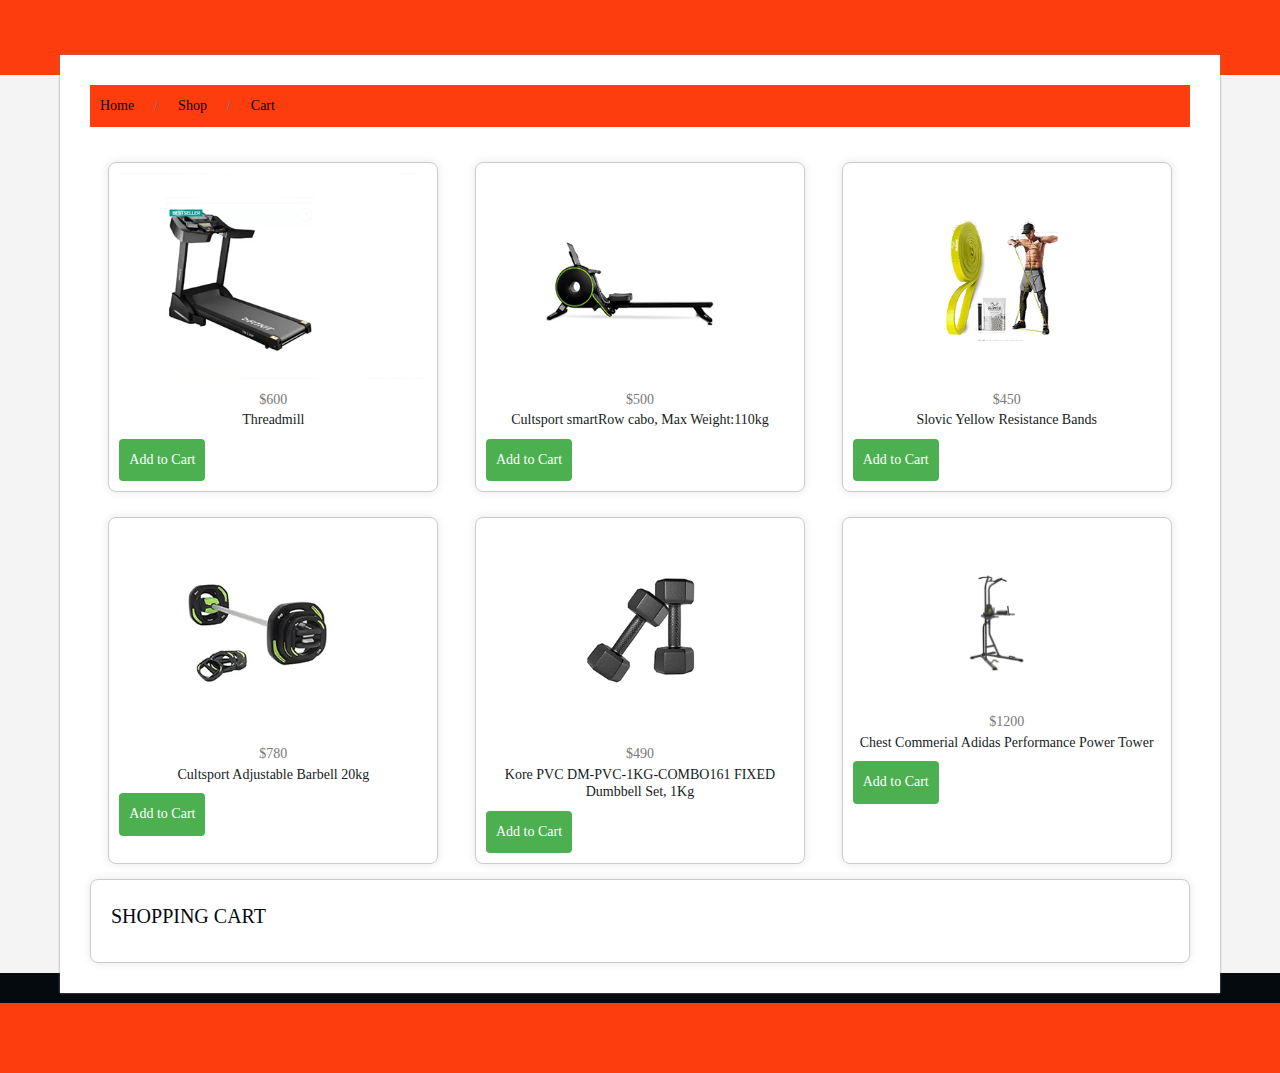
==== commit 4393520b: "16th commit" ====
--- a/cart.html
+++ b/cart.html
@@ -31,7 +31,7 @@
                     <li> / </li>
                     <li><a href="Shopping.html">Shop</a></li>
                     <li> / </li>
-                    <li><a href="#">Favourites</a></li>
+                    <li><a href="#">Cart</a></li>
                 </ul>
             </div>
             <div class="card-container">
@@ -41,7 +41,7 @@
                     <h3 class="h3">
                         <a href="equipment1.html" class="card-title">Threadmill</a>
                     </h3>
-                    <button onclick="addToCart(0)">Add to Favourites</button>
+                    <button onclick="addToCart(0)">Add to Cart</button>
                 </div>
                 <div class="card">
                     <img src="./assets/images/006.jpg" width="440" height="270" loading="lazy"
@@ -51,7 +51,7 @@
                         <a href="equipment2.html" class="card-title"> Cultsport smartRow cabo, Max
                             Weight:110kg</a>
                     </h3>
-                    <button onclick="addToCart(1)">Add to Favourites</button>
+                    <button onclick="addToCart(1)">Add to Cart</button>
                 </div>
                 <div class="card">
                     <img src="./assets/images/007.jpg" width="440" height="270" loading="lazy"
@@ -60,7 +60,7 @@
                     <h3 class="h3">
                         <a href="equipment3.html" class="card-title">Slovic Yellow Resistance Bands</a>
                     </h3>
-                    <button onclick="addToCart(2)">Add to Favourites</button>
+                    <button onclick="addToCart(2)">Add to Cart</button>
                 </div>
                 <div class="card">
                     <img src="./assets/images/008.jpg" width="440" height="270" loading="lazy"
@@ -69,7 +69,7 @@
                     <h3 class="h3">
                         <a href="equipment4.html" class="card-title">Cultsport Adjustable Barbell 20kg</a>
                     </h3>
-                    <button onclick="addToCart(3)">Add to Favourites</button>
+                    <button onclick="addToCart(3)">Add to Cart</button>
                 </div>
                 <div class="card">
                     <img src="./assets/images/009.jpg" width="440" height="270" loading="lazy"
@@ -79,7 +79,7 @@
                         <a href="equipment5.html" class="card-title">Kore PVC DM-PVC-1KG-COMBO161 FIXED Dumbbell
                             Set, 1Kg</a>
                     </h3>
-                    <button onclick="addToCart(4)">Add to Favourites</button>
+                    <button onclick="addToCart(4)">Add to Cart</button>
                 </div>
                 <div class="card">
                     <img src="./assets/images/010.jpg" width="440" height="270" loading="lazy"
@@ -89,7 +89,7 @@
                         <a href="equipment6.html" class="card-title">Chest Commerial Adidas Performance Power
                             Tower</a>
                     </h3>
-                    <button onclick="addToCart(5)">Add to Favourites</button>
+                    <button onclick="addToCart(5)">Add to Cart</button>
                 </div>
             </div>
             <div class="cart">
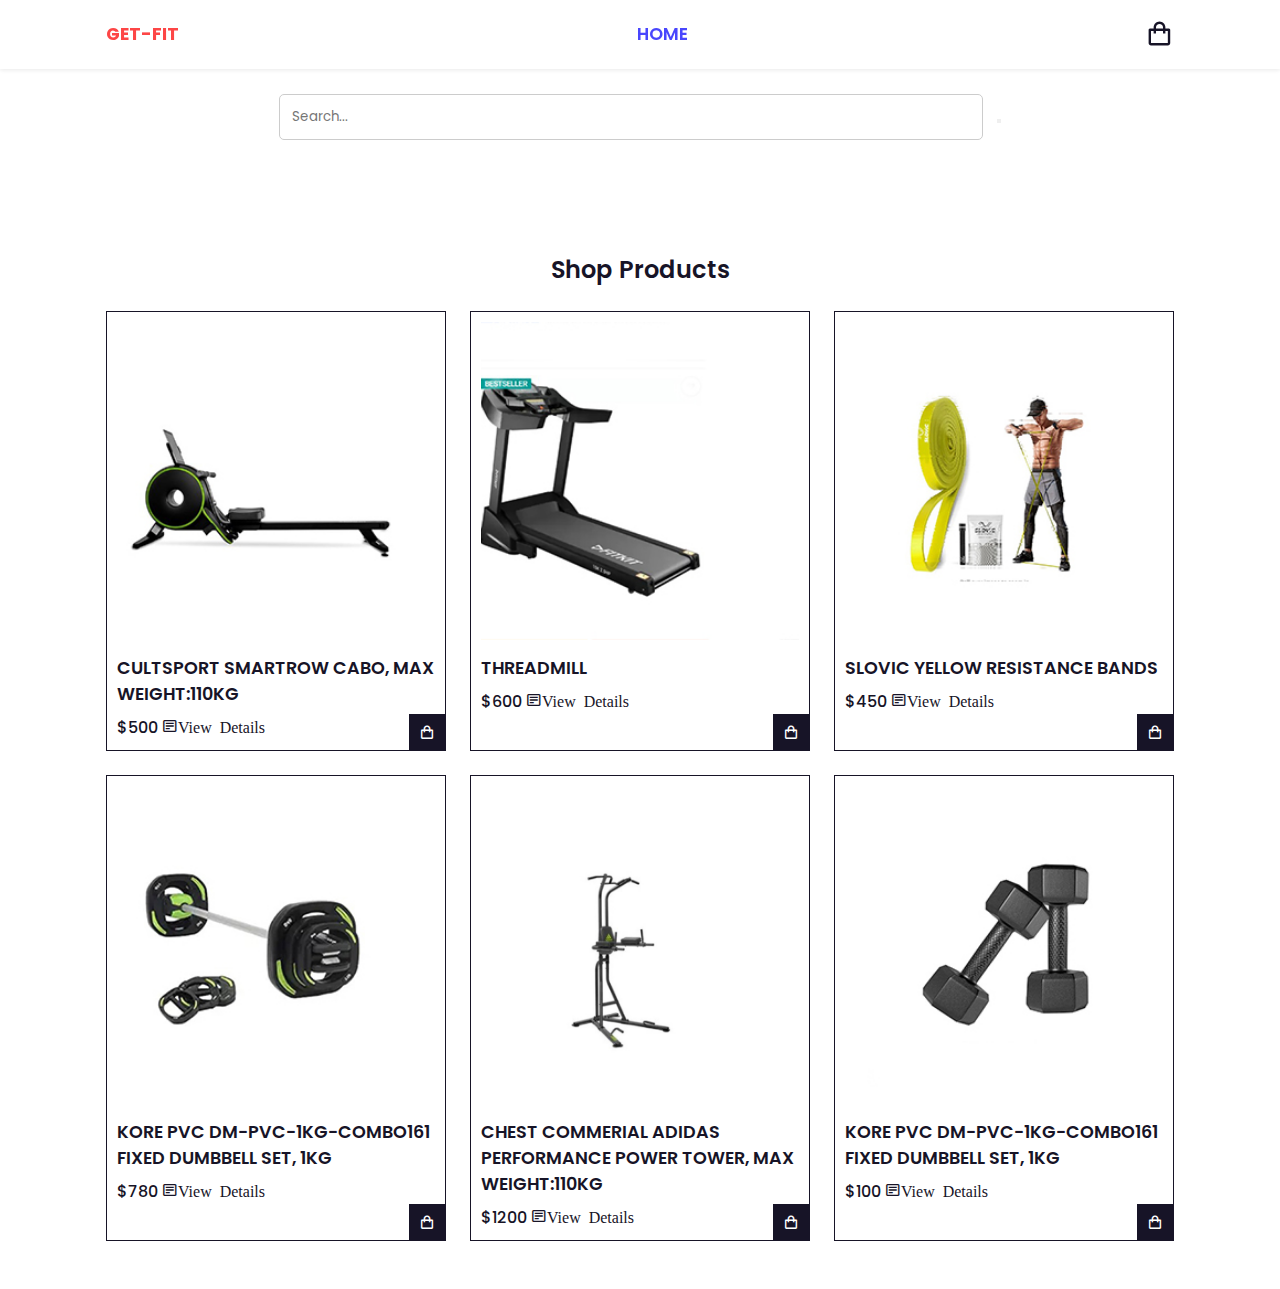
==== commit 86f8a0e7: "19th commit" ====
--- a/cart.html
+++ b/cart.html
@@ -3,109 +3,158 @@
 
 <head>
     <meta charset="UTF-8">
-    <meta name="author" content="Kamran Mubarik">
+    <meta http-equiv="X-UA-Compatible" content="IE=edge">
     <meta name="viewport" content="width=device-width, initial-scale=1.0">
-    <link rel="stylesheet" type="text/css" href="./assets/css/equipments.css" />
-    <link rel="stylesheet" href="./assets/css/style.css">
-    <link rel="stylesheet" href="./assets/css/cart.css">
-    <script type="text/javascript" src="js/jquery.min.js"></script>
-    <link rel="stylesheet" href="fancybox/source/jquery.fancybox.css" type="text/css" media="screen" />
-    <script type="text/javascript" src="fancybox/source/jquery.fancybox.pack.js"></script>
-    <link rel="stylesheet" href="fancybox/source/helpers/jquery.fancybox-buttons.css" type="text/css" media="screen" />
-    <script type="text/javascript" src="fancybox/source/helpers/jquery.fancybox-buttons.js"></script>
-    <script type="text/javascript" src="fancybox/source/helpers/jquery.fancybox-media.js"></script>
-    <link rel="stylesheet" href="fancybox/source/helpers/jquery.fancybox-thumbs.css" type="text/css" media="screen" />
-    <script type="text/javascript" src="fancybox/source/helpers/jquery.fancybox-thumbs.js"></script>
+    <title>ECommerce-ShoppingCart | Korsat X Parmaga</title>
+
+    <!-- box icons  -->
+    <link href='https://unpkg.com/boxicons@2.1.2/css/boxicons.min.css' rel='stylesheet'>
+    <!-- styles  -->
+    <link rel="stylesheet" href="assets/css/cart.css">
 </head>
 
 <body>
+    <!-- HEADER  -->
+    <header>
+        <!-- NAV  -->
+        <div class="nav container">
+            <a href="#" class="logo"><span>Get-Fit</span></a>
+            <a href="index.html" class="logo">Home</a>
+            <!-- CART ICON  -->
 
-    <header>
+            <i class='bx bx-shopping-bag' id="cart-icon"></i>
+
+            <!-- CART  -->
+            <div class="cart">
+                <h2 class="cart-title">Your Cart</h2>
+
+                <!-- CONTENT  -->
+                <div class="cart-content">
+
+
+                </div>
+
+                <!-- TOTAL   -->
+                <div class="total">
+                    <div class="total-title">Total</div>
+                    <div class="total-price">$0</div>
+                </div>
+                <!-- BUY BUTTON  -->
+                <button type="button" class="btn-buy"><a href="reservationform.html">Reserve</a></button>
+                <!-- CART CLOSE  -->
+                <i class='bx bx-x' id="cart-close"></i>
+            </div>
+        </div>
     </header>
+    <!-- SHOP SECTION  -->
+    <section class="search-box">
+        <div class="search">
+            <input type="text" id="searchInput" placeholder="Search...">
+            <button id="searchBtn" onclick="searchItems()">
+        </div>
+    </section>
 
-    <div class="container">
-        <main>
-            <div class="breadcrumb">
-                <ul>
-                    <li><a href="index.html">Home</a></li>
-                    <li> / </li>
-                    <li><a href="Shopping.html">Shop</a></li>
-                    <li> / </li>
-                    <li><a href="#">Cart</a></li>
-                </ul>
+    <section class="shop container">
+        <h2 class="section-title">Shop Products</h2>
+
+        <!-- CONTENT  -->
+        <div class="shop-content">
+            <!-- BOX 1 -->
+            <div class="product-box">
+                <img src="./assets/images/006.jpg" alt="" class="product-img">
+                <h2 class="product-title">Cultsport smartRow cabo, Max
+                    Weight:110kg</h2>
+                <span class="product-price">$500</span>
+                <p class="description" style="display: none;">Maximum supported weight - 110 kg Steel frame with level 100 electromagnetic
+                    resistance with transportation wheels and tablet holder.
+                </p>
+                <i class='bx bx-detail view-details' onclick="showDetails(this)">View Details</i>
+                <i class='bx bx-shopping-bag add-cart'></i>
             </div>
-            <div class="card-container">
-                <div class="card">
-                    <img src="./assets/images/005.jpg" loading="lazy" alt="Going to the gym for the first time">
-                    <time class="card-meta" datetime="2022-07-07">$600</time>
-                    <h3 class="h3">
-                        <a href="equipment1.html" class="card-title">Threadmill</a>
-                    </h3>
-                    <button onclick="addToCart(0)">Add to Cart</button>
-                </div>
-                <div class="card">
-                    <img src="./assets/images/006.jpg" width="440" height="270" loading="lazy"
-                        alt="Parturient accumsan cacus pulvinar magna" class="img-cover">
-                    <time class="card-meta" datetime="2022-07-07">$500</time>
-                    <h3 class="h3">
-                        <a href="equipment2.html" class="card-title"> Cultsport smartRow cabo, Max
-                            Weight:110kg</a>
-                    </h3>
-                    <button onclick="addToCart(1)">Add to Cart</button>
-                </div>
-                <div class="card">
-                    <img src="./assets/images/007.jpg" width="440" height="270" loading="lazy"
-                        alt="Risus purus namien parturient accumsan cacus" class="img-cover">
-                    <time class="card-meta" datetime="2022-07-07">$450</time>
-                    <h3 class="h3">
-                        <a href="equipment3.html" class="card-title">Slovic Yellow Resistance Bands</a>
-                    </h3>
-                    <button onclick="addToCart(2)">Add to Cart</button>
-                </div>
-                <div class="card">
-                    <img src="./assets/images/008.jpg" width="440" height="270" loading="lazy"
-                        alt="Risus purus namien parturient accumsan cacus" class="img-cover">
-                    <time class="card-meta" datetime="2022-07-07">$780</time>
-                    <h3 class="h3">
-                        <a href="equipment4.html" class="card-title">Cultsport Adjustable Barbell 20kg</a>
-                    </h3>
-                    <button onclick="addToCart(3)">Add to Cart</button>
-                </div>
-                <div class="card">
-                    <img src="./assets/images/009.jpg" width="440" height="270" loading="lazy"
-                        alt="Risus purus namien parturient accumsan cacus" class="img-cover">
-                    <time class="card-meta" datetime="2022-07-07">$490</time>
-                    <h3 class="h3">
-                        <a href="equipment5.html" class="card-title">Kore PVC DM-PVC-1KG-COMBO161 FIXED Dumbbell
-                            Set, 1Kg</a>
-                    </h3>
-                    <button onclick="addToCart(4)">Add to Cart</button>
-                </div>
-                <div class="card">
-                    <img src="./assets/images/010.jpg" width="440" height="270" loading="lazy"
-                        alt="Risus purus namien parturient accumsan cacus" class="img-cover">
-                    <time class="card-meta" datetime="2022-07-07">$1200</time>
-                    <h3 class="h3">
-                        <a href="equipment6.html" class="card-title">Chest Commerial Adidas Performance Power
-                            Tower</a>
-                    </h3>
-                    <button onclick="addToCart(5)">Add to Cart</button>
-                </div>
+            <!-- BOX 2 -->
+            <div class="product-box">
+                <img src="./assets/images/005.jpg" alt="" class="product-img">
+                <h2 class="product-title">Threadmill</h2>
+                <span class="product-price">$600</span>
+                <p class="description" style="display: none;">A treadmill is a device generally used for walking, running, or climbing while
+                    staying in the same place. Treadmills were introduced before the development of powered machines to
+                    harness the power of animals or humans
+                    to do work, often a type of mill operated by a person or animal treading the steps of a treadwheel
+                    to grind grain.
+                </p>
+                <i class='bx bx-detail view-details' onclick="showDetails(this)">View Details</i>
+                <i class='bx bx-shopping-bag add-cart'></i>
             </div>
-            <div class="cart">
-                <h2>Shopping Cart</h2>
-                <ul id="cartItems"></ul>
+            <!-- BOX 3 -->
+            <div class="product-box">
+                <img src="./assets/images/007.jpg" alt="" class="product-img">
+                <h2 class="product-title">Slovic Yellow Resistance Bands</h2>
+                <span class="product-price">$450</span>
+                <p class="description" style="display: none;">
+                    UNBREAKABLE RESISTANCE BAND with 1 YEAR WARRANTY: Made From 100% Latex and Available in 5 Levels of
+                    Resistance Strength The Slovic Rubber Bands in the X-light, Light, Medium, Heavy, and X-heavy sizes
+                    are
+                    incredibly simple to use for both beginners and experts. Anyone Can Workout With This Heavy
+                    Resistance Tube
+                </p>
+                <i class='bx bx-detail view-details' onclick="showDetails(this)">View Details</i>
+                <i class='bx bx-shopping-bag add-cart'></i>
             </div>
-        </main>
-       
-    </div>
+            <!-- BOX 4 -->
+            <div class="product-box">
+                <img src="./assets/images/008.jpg" alt="" class="product-img">
+                <h2 class="product-title">Kore PVC DM-PVC-1KG-COMBO161 FIXED Dumbbell
+                    Set, 1Kg</h2>
+                <span class="product-price">$780</span>
+                <p class="description" style="display: none;">
+                    14 kg of PVC weight (2.5 kg x 4 = 10 kg + 1 kg x 4 = 4 kg)
+                    2 x 14 inch dumbbell rods with nuts
+                    Each dumbbell rod can accommodate maximum of two rubber weight plates on either side . Possible
+                    combinations can be made accordingly.
+                    A combination of gym equipment for the perfect workout
+                </p>
+                <i class='bx bx-detail view-details' onclick="showDetails(this)">View Details</i>
+                <i class='bx bx-shopping-bag add-cart'></i>
+            </div>
+            <!-- BOX 5 -->
+            <div class="product-box">
+                <img src="./assets/images/010.jpg" alt="" class="product-img">
+                <h2 class="product-title">Chest Commerial Adidas Performance Power
+                    Tower, Max
+                    Weight:110kg </h2>
+                <span class="product-price">$1200</span>
+                <p class="description" style="display: none;">
+                    Designed for bodyweight training, the Performance Power Tower helps develop the chest, back, arms
+                    and abs with simple compound movements.
+                    Built with a solid steel frame and dense foam padding, the Power Tower features rubberised non-slip
+                    feet to aid stability.
+                </p>
+                <i class='bx bx-detail view-details' onclick="showDetails(this)">View Details</i>
+                <i class='bx bx-shopping-bag add-cart'></i>
+            </div>
+            <!-- BOX 6 -->
+            <div class="product-box">
+                <img src="./assets/images/009.jpg" alt="" class="product-img">
+                <h2 class="product-title">Kore PVC DM-PVC-1KG-COMBO161 FIXED Dumbbell
+                    Set, 1Kg</h2>
+                <span class="product-price">$100</span>
+                <p class="description" style="display: none;">
+                    Product 1: 1 kg x 2 PVC dumbbells
+                    Product 1: A combination of gym equipment for the perfect workout
+                    Product 1: Highly durable and long lasting
+                    Product 1: A perfect muscle builder
+                    Product 2: This lightweight gym bag will stylishly carry your workout clothes and other essentials
+                    from your home to gym sport
+                </p>
+                <i class='bx bx-detail view-details' onclick="showDetails(this)">View Details</i>
+                <i class='bx bx-shopping-bag add-cart'></i>
+            </div>
+        </div>
+    </section>
 
-    <footer class="footer" id="footer">
-        <div class="footer-bottom">
-        </div>
-    </footer>
 
-    <script src="./assets/js/cart.js"></script>
+    <!-- link js  -->
+    <script src="assets/js/cart.js"></script>
 </body>
 
-</html>
+</html>--- a/assets/css/cart.css
+++ b/assets/css/cart.css
@@ -1,102 +1,324 @@
-body {
-    font-family: 'Arial', sans-serif;
+/* Google Fonts  */
+@import url('https://fonts.googleapis.com/css2?family=Poppins:wght@400;500;600;700&display=swap');
+
+/* Globals  */
+*{
+    font-family: 'Poppins', sans-serif;
     margin: 0;
     padding: 0;
-    background-color: #f4f4f4;
-}
-
-.container {
-    max-width: 1200px;
+    box-sizing: border-box;
+    list-style: none;
+    text-decoration: none;
+    scroll-behavior: smooth;
+    scroll-padding: 2rem;
+}
+/* Variables  */
+:root{
+    --main-color: #fd4646;
+    --sec-color: #4946fd;
+    --text-color: #171427;
+    --bg-color: #fff;
+}
+::selection{
+    color: var(--text-color);
+    background-color: var(--main-color);
+}
+.container{
+    max-width: 1068px;
+    margin-top:0%;
+    margin-bottom: auto;
+    margin-left: auto;
+    margin-right: auto;
+    width: 100%;
+}
+section{
+    padding: 4rem 0 3rem;
+}
+body{
+    color: var(--text-color);
+}
+img{
+    width: 100%;
+}
+
+/* =======================================  */
+/* HEADER  */
+header{
+    position: fixed;
+    top: 0;
+    left: 0;
+    width: 100%;
+    background-color: var(--bg-color);
+    box-shadow: 0 1px 4px hsl(0 4% 15% / 10%);
+    z-index: 100;
+}
+.nav{
+    display: flex;
+    align-items: center;
+    justify-content: space-between;
+    padding: 20px 0;
+}
+.logo{
+    font-size: 1.1rem;
+    font-weight: 600;
+    color: var(--sec-color);
+    text-transform: uppercase;
+}
+.logo span{
+    color: var(--main-color);
+    font-weight: 700;
+}
+#cart-icon{
+    font-size: 1.8rem;
+    cursor: pointer;
+}
+
+/* CART  */
+.cart{
+    position: fixed;
+    top: 0;
+    right: 0;
+    right: -100%; 
+    width: 360px;
+    height: 100vh;
+    overflow-y: auto;
+    overflow-x: hidden;
+    padding: 20px;
+    background-color: var(--bg-color);
+    box-shadow: -2px solid 4px hsl(0 4% 15% / 10%);
+    border: 1px solid var(--main-color);
+    transition: 1.5s;
+}
+.cart.active{
+    right: 0;
+    transition: .5s;
+}
+.cart-title{
+    text-align: center;
+    font-size: 1.5rem;
+    font-weight: 600;
+    margin-top: 2rem;
+}
+.cart-box{
+    display: grid;
+    grid-template-columns: 32% 50% 18%;
+    align-items: center;
+    gap: 1rem;
+    margin-top: 1rem;
+}
+.cart-img{
+    width: 100px;
+    height: 100px;
+    object-fit: contain;
+    padding: 10px;
+}
+.detail-box{
+    display: grid;
+    row-gap: .5rem;
+}
+.cart-product-title{
+    font-size: 1rem;
+    text-transform: uppercase;
+}
+.cart-price{
+    font-weight: 500;
+}
+.cart-quantity{
+    border: 1px solid var(--text-color);
+    outline-color: var(--main-color);
+    width: 2.4rem;
+    text-align: center;
+    font-size: 1rem;
+}
+.cart-remove{
+    font-size: 24px;
+    color: var(--main-color);
+    cursor: pointer;
+}
+.total{
+    display: flex;
+    justify-content: flex-end;
+    margin-top: 1.5rem;
+    border-top: 1px solid var(--text-color);
+}
+.total-title{
+    font-size: 1rem;
+    font-weight: 600;
+}
+.total-price{
+    margin-left: .5rem;
+}
+.btn-buy{
+    display: flex;
+    margin: 1.5rem auto 0 auto;
+    padding: 12px 20px;
+    border: none;
+    background-color: var(--sec-color);
+    color: var(--bg-color);
+    font-size: 1rem;
+    font-weight: 500;
+    cursor: pointer;
+}
+.btn-buy:hover{
+    background-color: var(--text-color);
+}
+#cart-close{
+    position: absolute;
+    top: 1rem;
+    right: .8rem;
+    font-size: 2rem;
+    color: var(--text-color);
+    cursor: pointer;
+}
+/* Add this to your existing CSS or replace your existing search-box styles */
+
+.search-box {
+    text-align: center;
+    margin-top: 20px;
+}
+
+.search-container {
+    display: flex;
+    max-width: 400px; /* Adjust max-width as needed */
     margin: 0 auto;
+    border: 1px solid #ccc;
+    border-radius: 5px;
+    overflow: hidden;
+}
+
+#searchInput {
+    width: 55%; /* Adjust as needed */
+    padding: 12px;
+    margin-right: 10px;
+    margin-top: 10px;
+    margin-bottom: 0%;
+    border: 1px solid #ccc;
+    border-radius: 5px;
+    box-sizing: border-box;
+}
+
+
+/* SHOP SECTION  */
+.section-title{
+    font-style: 1.5rem;
+    font-weight: 600;
+    text-align: center;
+    margin-bottom: 1.5rem;
+    margin-top: 0%;
+}
+.shop-content{
+    display: grid;
+    grid-template-columns: repeat(auto-fit, minmax(250px, auto));
+    gap: 1.5rem;
+}
+.product-box{
+    position: relative;
+    padding: 10px;
+    border: 1px solid var(--text-color);
+    transition: .4s;
+}
+.product-img{
+    width: 100%;
+    aspect-ratio: 1/1;
+    object-fit: cover;
+    margin-bottom: .5rem;
+}
+.product-title{
+    font-size: 1.1rem;
+    font-weight: 600;
+    text-transform: uppercase;
+    margin-bottom: .5rem;
+}
+.product-price{
+    font-weight: 500;
+}
+.add-cart{
+    position: absolute;
+    bottom: 0;
+    right: 0;
+    background-color: var(--text-color);
+    color: var(--bg-color);
+    padding: 10px;
+    cursor: pointer;
+}
+.add-cart:hover{
+    background-color: hsl(249, 32%, 17%);
+}
+
+
+/* Add this to your existing CSS styles or create a new style tag */
+
+/* Modal styles */
+.modal-container {
+    display: flex;
+    justify-content: center;
+    align-items: center;
+    position: fixed;
+    top: 0;
+    left: 0;
+    width: 100%;
+    height: 100%;
+    background-color: rgba(0, 0, 0, 0.7);
+    z-index: 1000;
+}
+
+.modal-content {
+    background-color: #fff;
     padding: 20px;
-}
-
-.item {
-    border: 1px solid #ccc;
-    padding: 20px;
-    text-align: center;
-    background-color: #fff;
-    border-radius: 8px;
-    box-shadow: 0 0 10px rgba(0, 0, 0, 0.1);
-}
-
-.item img {
+    border-radius: 5px;
+    text-align: center;
+}
+
+.modal-img {
     max-width: 100%;
     height: auto;
-    margin-bottom: 10px;
-}
-
-.cart {
-    border: 1px solid #ccc;
-    padding: 20px;
-    background-color: #fff;
-    border-radius: 8px;
-    box-shadow: 0 0 10px rgba(0, 0, 0, 0.1);
-}
-
-button {
-    background-color: #4caf50;
-    color: #fff;
-    padding: 10px;
-    border: none;
-    border-radius: 4px;
-    cursor: pointer;
-}
-
-button:hover {
-    background-color: #173e19;
-}
-
-
-.card-container {
-   
-    justify-content: space-around;
-    align-items: stretch;
-    flex-wrap: wrap;
-}
-
-.card {
-    
-    border: 1px solid #ccc;
-    padding: 10px;
-    text-align: center;
-    background-color: #fff;
-    border-radius: 8px;
-    box-shadow: 0 0 10px rgba(0, 0, 0, 0.1);
-    margin-bottom: 15px;
-}
-
-.card img {
-    max-width: 100%;
-    height: auto;
-    margin-bottom: 10px;
-}
-
-h3 {
-    margin-bottom: 10px;
-}
-
-p {
-    color: #666;
-}
-
-
-
-/* Add additional styles as needed */
-
-@media screen and (max-width: 768px) {
-    .card-container {
-        display: flex;
-        flex-direction: column;
-        align-items: center;
-    }
-
-    .card {
-        width: 100%;
-        margin-bottom: 20px;
-    }
-
-    .cart {
-        width: 100%;
-    }
-}
+}
+
+.close-button {
+    position: absolute;
+    top: 10px;
+    right: 10px;
+    font-size: 20px;
+    color: #333;
+    cursor: pointer;
+}
+
+/* ================ RESPONSIVE & BREAKPOINTS ============= */
+@media (max-width: 1080px){
+    .nav{
+        padding: 15px;
+    }
+    .container{
+        width: 90%;
+        margin: 0 auto;
+    }
+    section{
+        padding: 3rem 0 2rem;
+    }
+    .shop{
+        margin-top: 2rem;
+    }
+}
+
+/* For Medium Devices */
+@media (max-width: 400px){
+    .nav{
+        padding: 11px;
+    }
+    .logo{
+        font-size: 1rem;
+    }
+    .cart{
+        width: 320px;
+    }
+}
+
+/* For Small Devices */
+@media (max-width: 360px){
+    .shop{
+        margin-top: 1rem;
+    }
+    .cart{
+        width: 280px;
+    }
+}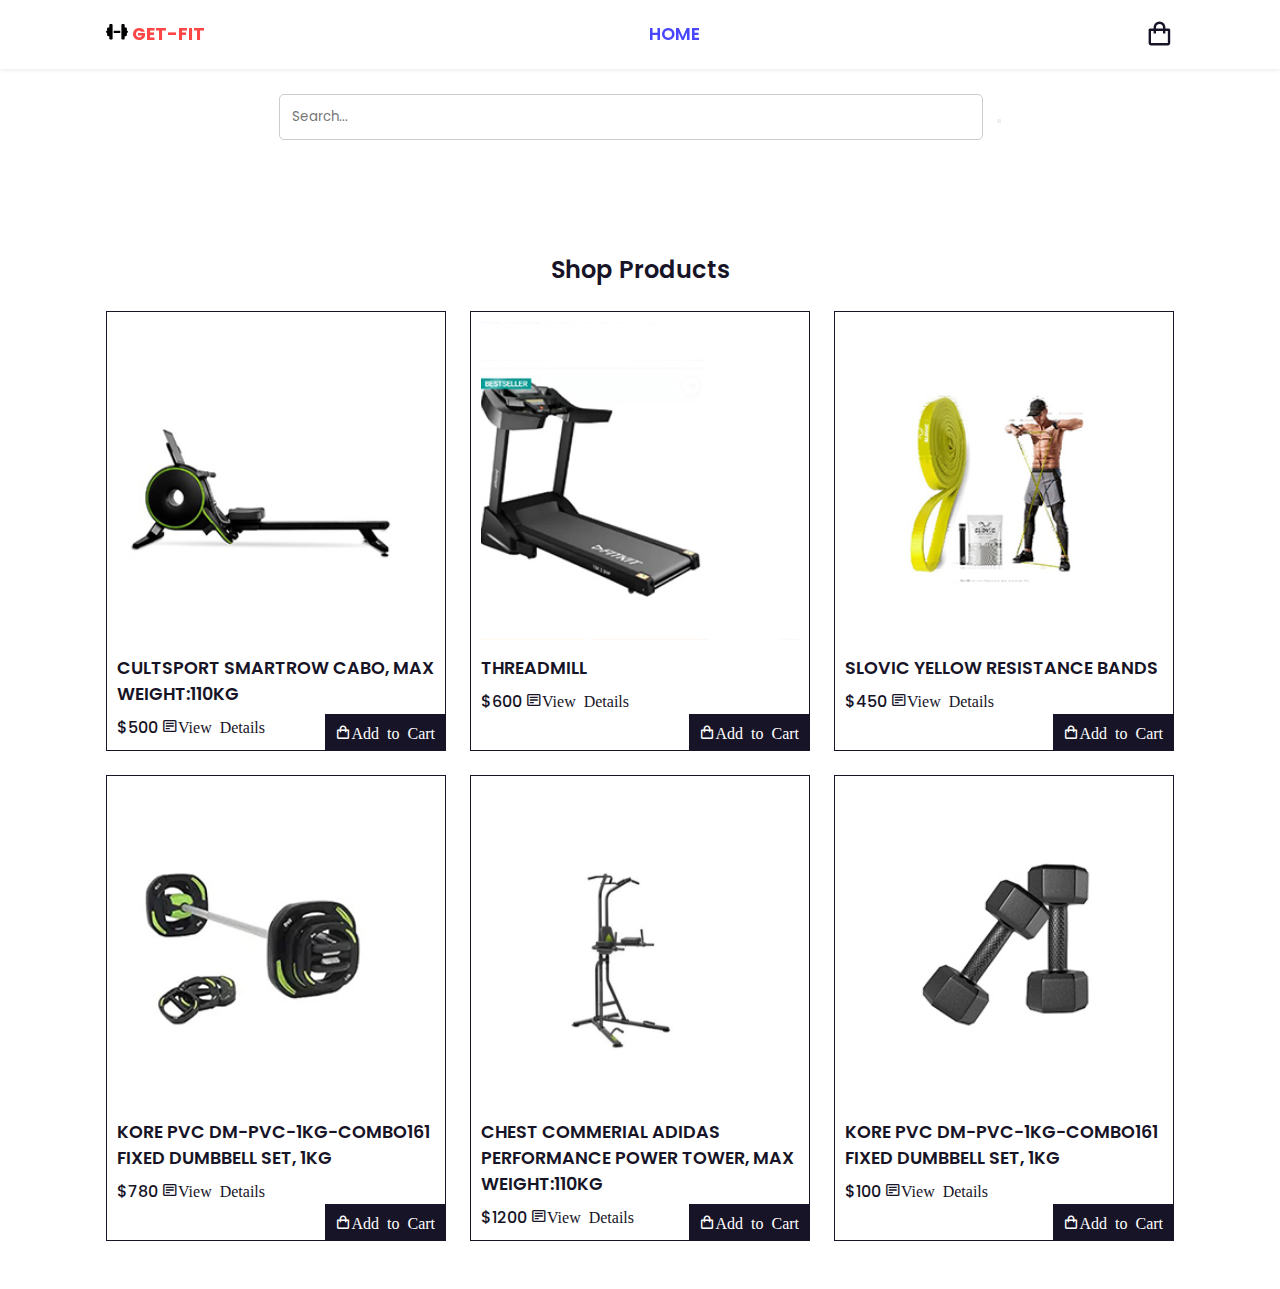
==== commit d8f23500: "20th commit" ====
--- a/cart.html
+++ b/cart.html
@@ -18,7 +18,15 @@
     <header>
         <!-- NAV  -->
         <div class="nav container">
-            <a href="#" class="logo"><span>Get-Fit</span></a>
+            <a href="#" class="logo">
+                <i><svg xmlns="http://www.w3.org/2000/svg" height="1em"
+                        viewBox="0 0 640 512"><!--! Font Awesome Free 6.4.2 by @fontawesome - https://fontawesome.com License - https://fontawesome.com/license (Commercial License) Copyright 2023 Fonticons, Inc. -->
+                        <path
+                            d="M96 64c0-17.7 14.3-32 32-32h32c17.7 0 32 14.3 32 32V224v64V448c0 17.7-14.3 32-32 32H128c-17.7 0-32-14.3-32-32V384H64c-17.7 0-32-14.3-32-32V288c-17.7 0-32-14.3-32-32s14.3-32 32-32V160c0-17.7 14.3-32 32-32H96V64zm448 0v64h32c17.7 0 32 14.3 32 32v64c17.7 0 32 14.3 32 32s-14.3 32-32 32v64c0 17.7-14.3 32-32 32H544v64c0 17.7-14.3 32-32 32H480c-17.7 0-32-14.3-32-32V288 224 64c0-17.7 14.3-32 32-32h32c17.7 0 32 14.3 32 32zM416 224v64H224V224H416z" />
+                    </svg></i>
+
+                <span class="span">Get-Fit</span>
+            </a>
             <a href="index.html" class="logo">Home</a>
             <!-- CART ICON  -->
 
@@ -65,25 +73,27 @@
                 <h2 class="product-title">Cultsport smartRow cabo, Max
                     Weight:110kg</h2>
                 <span class="product-price">$500</span>
-                <p class="description" style="display: none;">Maximum supported weight - 110 kg Steel frame with level 100 electromagnetic
+                <p class="description" style="display: none;">Maximum supported weight - 110 kg Steel frame with level
+                    100 electromagnetic
                     resistance with transportation wheels and tablet holder.
                 </p>
                 <i class='bx bx-detail view-details' onclick="showDetails(this)">View Details</i>
-                <i class='bx bx-shopping-bag add-cart'></i>
+                <i class='bx bx-shopping-bag add-cart'>Add to Cart</i>
             </div>
             <!-- BOX 2 -->
             <div class="product-box">
                 <img src="./assets/images/005.jpg" alt="" class="product-img">
                 <h2 class="product-title">Threadmill</h2>
                 <span class="product-price">$600</span>
-                <p class="description" style="display: none;">A treadmill is a device generally used for walking, running, or climbing while
+                <p class="description" style="display: none;">A treadmill is a device generally used for walking,
+                    running, or climbing while
                     staying in the same place. Treadmills were introduced before the development of powered machines to
                     harness the power of animals or humans
                     to do work, often a type of mill operated by a person or animal treading the steps of a treadwheel
                     to grind grain.
                 </p>
                 <i class='bx bx-detail view-details' onclick="showDetails(this)">View Details</i>
-                <i class='bx bx-shopping-bag add-cart'></i>
+                <i class='bx bx-shopping-bag add-cart'>Add to Cart</i>
             </div>
             <!-- BOX 3 -->
             <div class="product-box">
@@ -98,7 +108,7 @@
                     Resistance Tube
                 </p>
                 <i class='bx bx-detail view-details' onclick="showDetails(this)">View Details</i>
-                <i class='bx bx-shopping-bag add-cart'></i>
+                <i class='bx bx-shopping-bag add-cart'>Add to Cart</i>
             </div>
             <!-- BOX 4 -->
             <div class="product-box">
@@ -114,7 +124,7 @@
                     A combination of gym equipment for the perfect workout
                 </p>
                 <i class='bx bx-detail view-details' onclick="showDetails(this)">View Details</i>
-                <i class='bx bx-shopping-bag add-cart'></i>
+                <i class='bx bx-shopping-bag add-cart'>Add to Cart</i>
             </div>
             <!-- BOX 5 -->
             <div class="product-box">
@@ -130,7 +140,7 @@
                     feet to aid stability.
                 </p>
                 <i class='bx bx-detail view-details' onclick="showDetails(this)">View Details</i>
-                <i class='bx bx-shopping-bag add-cart'></i>
+                <i class='bx bx-shopping-bag add-cart'>Add to Cart</i>
             </div>
             <!-- BOX 6 -->
             <div class="product-box">
@@ -147,7 +157,7 @@
                     from your home to gym sport
                 </p>
                 <i class='bx bx-detail view-details' onclick="showDetails(this)">View Details</i>
-                <i class='bx bx-shopping-bag add-cart'></i>
+                <i class='bx bx-shopping-bag add-cart'>Add to Cart</i>
             </div>
         </div>
     </section>
--- a/assets/css/cart.css
+++ b/assets/css/cart.css
@@ -2,7 +2,7 @@
 @import url('https://fonts.googleapis.com/css2?family=Poppins:wght@400;500;600;700&display=swap');
 
 /* Globals  */
-*{
+* {
     font-family: 'Poppins', sans-serif;
     margin: 0;
     padding: 0;
@@ -12,38 +12,44 @@
     scroll-behavior: smooth;
     scroll-padding: 2rem;
 }
+
 /* Variables  */
-:root{
+:root {
     --main-color: #fd4646;
     --sec-color: #4946fd;
     --text-color: #171427;
     --bg-color: #fff;
 }
-::selection{
+
+::selection {
     color: var(--text-color);
     background-color: var(--main-color);
 }
-.container{
+
+.container {
     max-width: 1068px;
-    margin-top:0%;
+    margin-top: 0%;
     margin-bottom: auto;
     margin-left: auto;
     margin-right: auto;
     width: 100%;
 }
-section{
+
+section {
     padding: 4rem 0 3rem;
 }
-body{
+
+body {
     color: var(--text-color);
 }
-img{
+
+img {
     width: 100%;
 }
 
 /* =======================================  */
 /* HEADER  */
-header{
+header {
     position: fixed;
     top: 0;
     left: 0;
@@ -52,33 +58,37 @@
     box-shadow: 0 1px 4px hsl(0 4% 15% / 10%);
     z-index: 100;
 }
-.nav{
+
+.nav {
     display: flex;
     align-items: center;
     justify-content: space-between;
     padding: 20px 0;
 }
-.logo{
+
+.logo {
     font-size: 1.1rem;
     font-weight: 600;
     color: var(--sec-color);
     text-transform: uppercase;
 }
-.logo span{
+
+.logo span {
     color: var(--main-color);
     font-weight: 700;
 }
-#cart-icon{
+
+#cart-icon {
     font-size: 1.8rem;
     cursor: pointer;
 }
 
 /* CART  */
-.cart{
+.cart {
     position: fixed;
     top: 0;
     right: 0;
-    right: -100%; 
+    right: -100%;
     width: 360px;
     height: 100vh;
     overflow-y: auto;
@@ -89,66 +99,79 @@
     border: 1px solid var(--main-color);
     transition: 1.5s;
 }
-.cart.active{
+
+.cart.active {
     right: 0;
     transition: .5s;
 }
-.cart-title{
+
+.cart-title {
     text-align: center;
     font-size: 1.5rem;
     font-weight: 600;
     margin-top: 2rem;
 }
-.cart-box{
+
+.cart-box {
     display: grid;
     grid-template-columns: 32% 50% 18%;
     align-items: center;
     gap: 1rem;
     margin-top: 1rem;
 }
-.cart-img{
+
+.cart-img {
     width: 100px;
     height: 100px;
     object-fit: contain;
     padding: 10px;
 }
-.detail-box{
+
+.detail-box {
     display: grid;
     row-gap: .5rem;
 }
-.cart-product-title{
+
+.cart-product-title {
     font-size: 1rem;
     text-transform: uppercase;
 }
-.cart-price{
+
+.cart-price {
     font-weight: 500;
 }
-.cart-quantity{
+
+.cart-quantity {
     border: 1px solid var(--text-color);
     outline-color: var(--main-color);
     width: 2.4rem;
     text-align: center;
     font-size: 1rem;
 }
-.cart-remove{
+
+.cart-remove {
     font-size: 24px;
     color: var(--main-color);
     cursor: pointer;
 }
-.total{
+
+.total {
     display: flex;
     justify-content: flex-end;
     margin-top: 1.5rem;
     border-top: 1px solid var(--text-color);
 }
-.total-title{
+
+.total-title {
     font-size: 1rem;
     font-weight: 600;
 }
-.total-price{
+
+.total-price {
     margin-left: .5rem;
 }
-.btn-buy{
+
+.btn-buy {
     display: flex;
     margin: 1.5rem auto 0 auto;
     padding: 12px 20px;
@@ -159,10 +182,12 @@
     font-weight: 500;
     cursor: pointer;
 }
-.btn-buy:hover{
+
+.btn-buy:hover {
     background-color: var(--text-color);
 }
-#cart-close{
+
+#cart-close {
     position: absolute;
     top: 1rem;
     right: .8rem;
@@ -170,6 +195,7 @@
     color: var(--text-color);
     cursor: pointer;
 }
+
 /* Add this to your existing CSS or replace your existing search-box styles */
 
 .search-box {
@@ -179,7 +205,8 @@
 
 .search-container {
     display: flex;
-    max-width: 400px; /* Adjust max-width as needed */
+    max-width: 400px;
+    /* Adjust max-width as needed */
     margin: 0 auto;
     border: 1px solid #ccc;
     border-radius: 5px;
@@ -187,7 +214,8 @@
 }
 
 #searchInput {
-    width: 55%; /* Adjust as needed */
+    width: 55%;
+    /* Adjust as needed */
     padding: 12px;
     margin-right: 10px;
     margin-top: 10px;
@@ -199,40 +227,46 @@
 
 
 /* SHOP SECTION  */
-.section-title{
+.section-title {
     font-style: 1.5rem;
     font-weight: 600;
     text-align: center;
     margin-bottom: 1.5rem;
     margin-top: 0%;
 }
-.shop-content{
+
+.shop-content {
     display: grid;
     grid-template-columns: repeat(auto-fit, minmax(250px, auto));
     gap: 1.5rem;
 }
-.product-box{
+
+.product-box {
     position: relative;
     padding: 10px;
     border: 1px solid var(--text-color);
     transition: .4s;
 }
-.product-img{
+
+.product-img {
     width: 100%;
     aspect-ratio: 1/1;
     object-fit: cover;
     margin-bottom: .5rem;
 }
-.product-title{
+
+.product-title {
     font-size: 1.1rem;
     font-weight: 600;
     text-transform: uppercase;
     margin-bottom: .5rem;
 }
-.product-price{
+
+.product-price {
     font-weight: 500;
 }
-.add-cart{
+
+.add-cart {
     position: absolute;
     bottom: 0;
     right: 0;
@@ -241,7 +275,8 @@
     padding: 10px;
     cursor: pointer;
 }
-.add-cart:hover{
+
+.add-cart:hover {
     background-color: hsl(249, 32%, 17%);
 }
 
@@ -270,7 +305,7 @@
 }
 
 .modal-img {
-    max-width: 100%;
+    width: 50%;
     height: auto;
 }
 
@@ -280,45 +315,51 @@
     right: 10px;
     font-size: 20px;
     color: #333;
-    cursor: pointer;
+    cursor: pointer;
 }
 
 /* ================ RESPONSIVE & BREAKPOINTS ============= */
-@media (max-width: 1080px){
-    .nav{
+@media (max-width: 1080px) {
+    .nav {
         padding: 15px;
     }
-    .container{
+
+    .container {
         width: 90%;
         margin: 0 auto;
     }
-    section{
+
+    section {
         padding: 3rem 0 2rem;
     }
-    .shop{
+
+    .shop {
         margin-top: 2rem;
     }
 }
 
 /* For Medium Devices */
-@media (max-width: 400px){
-    .nav{
+@media (max-width: 400px) {
+    .nav {
         padding: 11px;
     }
-    .logo{
+
+    .logo {
         font-size: 1rem;
     }
-    .cart{
+
+    .cart {
         width: 320px;
     }
 }
 
 /* For Small Devices */
-@media (max-width: 360px){
-    .shop{
+@media (max-width: 360px) {
+    .shop {
         margin-top: 1rem;
     }
-    .cart{
+
+    .cart {
         width: 280px;
     }
 }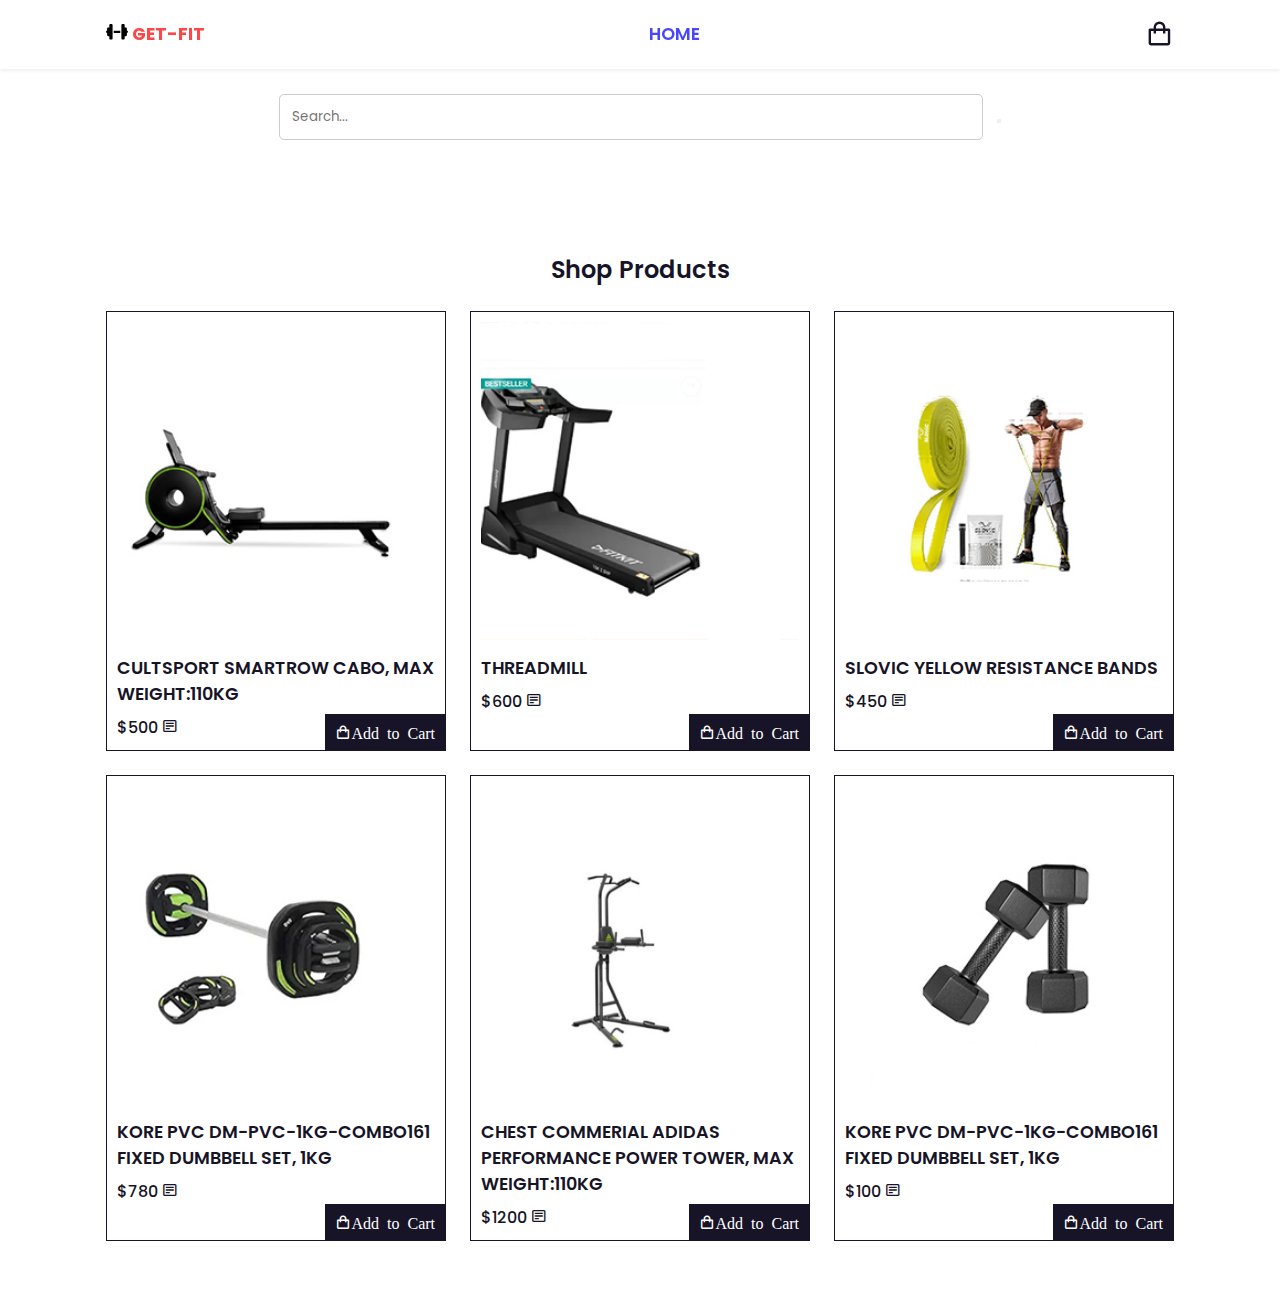
==== commit 056863b0: "21th commit" ====
--- a/cart.html
+++ b/cart.html
@@ -77,7 +77,7 @@
                     100 electromagnetic
                     resistance with transportation wheels and tablet holder.
                 </p>
-                <i class='bx bx-detail view-details' onclick="showDetails(this)">View Details</i>
+                <i class='bx bx-detail view-details' onclick="showDetails(this)"></i>
                 <i class='bx bx-shopping-bag add-cart'>Add to Cart</i>
             </div>
             <!-- BOX 2 -->
@@ -92,7 +92,7 @@
                     to do work, often a type of mill operated by a person or animal treading the steps of a treadwheel
                     to grind grain.
                 </p>
-                <i class='bx bx-detail view-details' onclick="showDetails(this)">View Details</i>
+                <i class='bx bx-detail view-details' onclick="showDetails(this)"></i>
                 <i class='bx bx-shopping-bag add-cart'>Add to Cart</i>
             </div>
             <!-- BOX 3 -->
@@ -107,7 +107,7 @@
                     incredibly simple to use for both beginners and experts. Anyone Can Workout With This Heavy
                     Resistance Tube
                 </p>
-                <i class='bx bx-detail view-details' onclick="showDetails(this)">View Details</i>
+                <i class='bx bx-detail view-details' onclick="showDetails(this)"></i>
                 <i class='bx bx-shopping-bag add-cart'>Add to Cart</i>
             </div>
             <!-- BOX 4 -->
@@ -123,7 +123,7 @@
                     combinations can be made accordingly.
                     A combination of gym equipment for the perfect workout
                 </p>
-                <i class='bx bx-detail view-details' onclick="showDetails(this)">View Details</i>
+                <i class='bx bx-detail view-details' onclick="showDetails(this)"></i>
                 <i class='bx bx-shopping-bag add-cart'>Add to Cart</i>
             </div>
             <!-- BOX 5 -->
@@ -139,7 +139,7 @@
                     Built with a solid steel frame and dense foam padding, the Power Tower features rubberised non-slip
                     feet to aid stability.
                 </p>
-                <i class='bx bx-detail view-details' onclick="showDetails(this)">View Details</i>
+                <i class='bx bx-detail view-details' onclick="showDetails(this)"></i>
                 <i class='bx bx-shopping-bag add-cart'>Add to Cart</i>
             </div>
             <!-- BOX 6 -->
@@ -156,7 +156,7 @@
                     Product 2: This lightweight gym bag will stylishly carry your workout clothes and other essentials
                     from your home to gym sport
                 </p>
-                <i class='bx bx-detail view-details' onclick="showDetails(this)">View Details</i>
+                <i class='bx bx-detail view-details' onclick="showDetails(this)"></i>
                 <i class='bx bx-shopping-bag add-cart'>Add to Cart</i>
             </div>
         </div>
